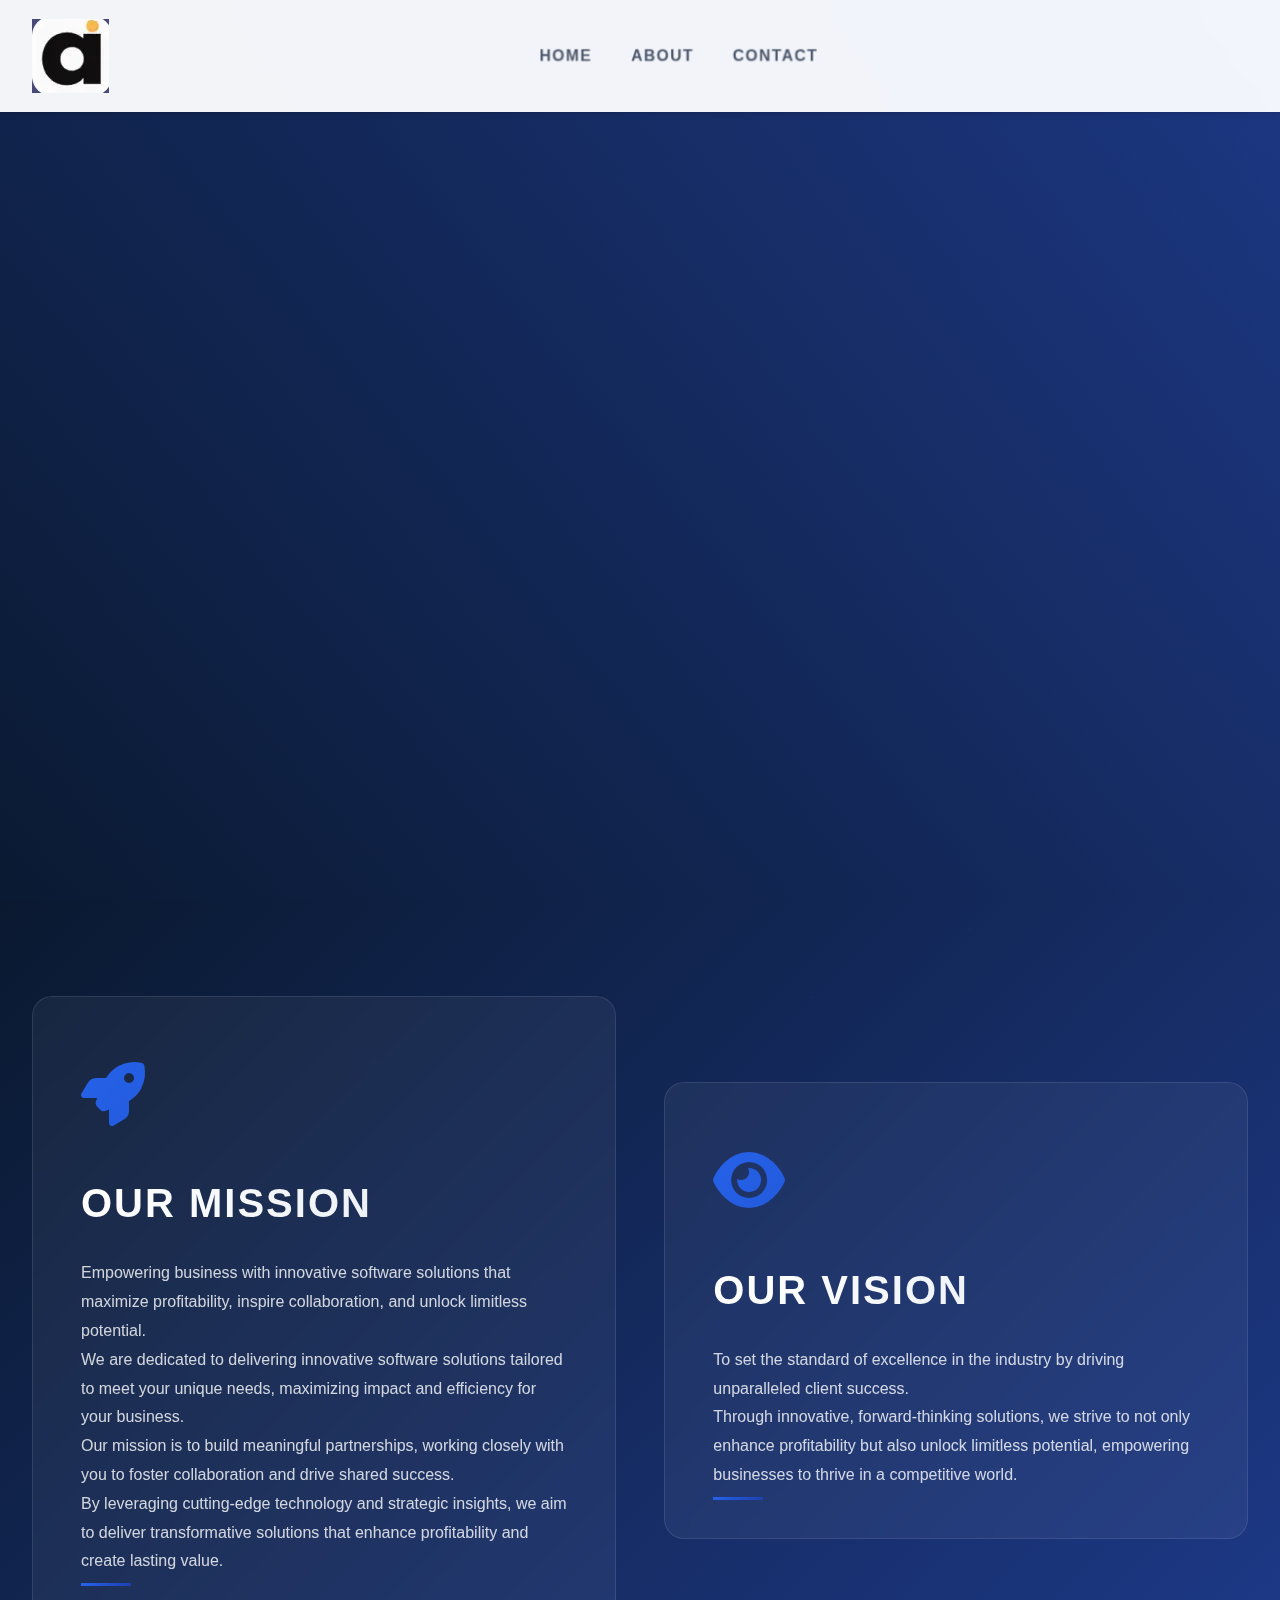
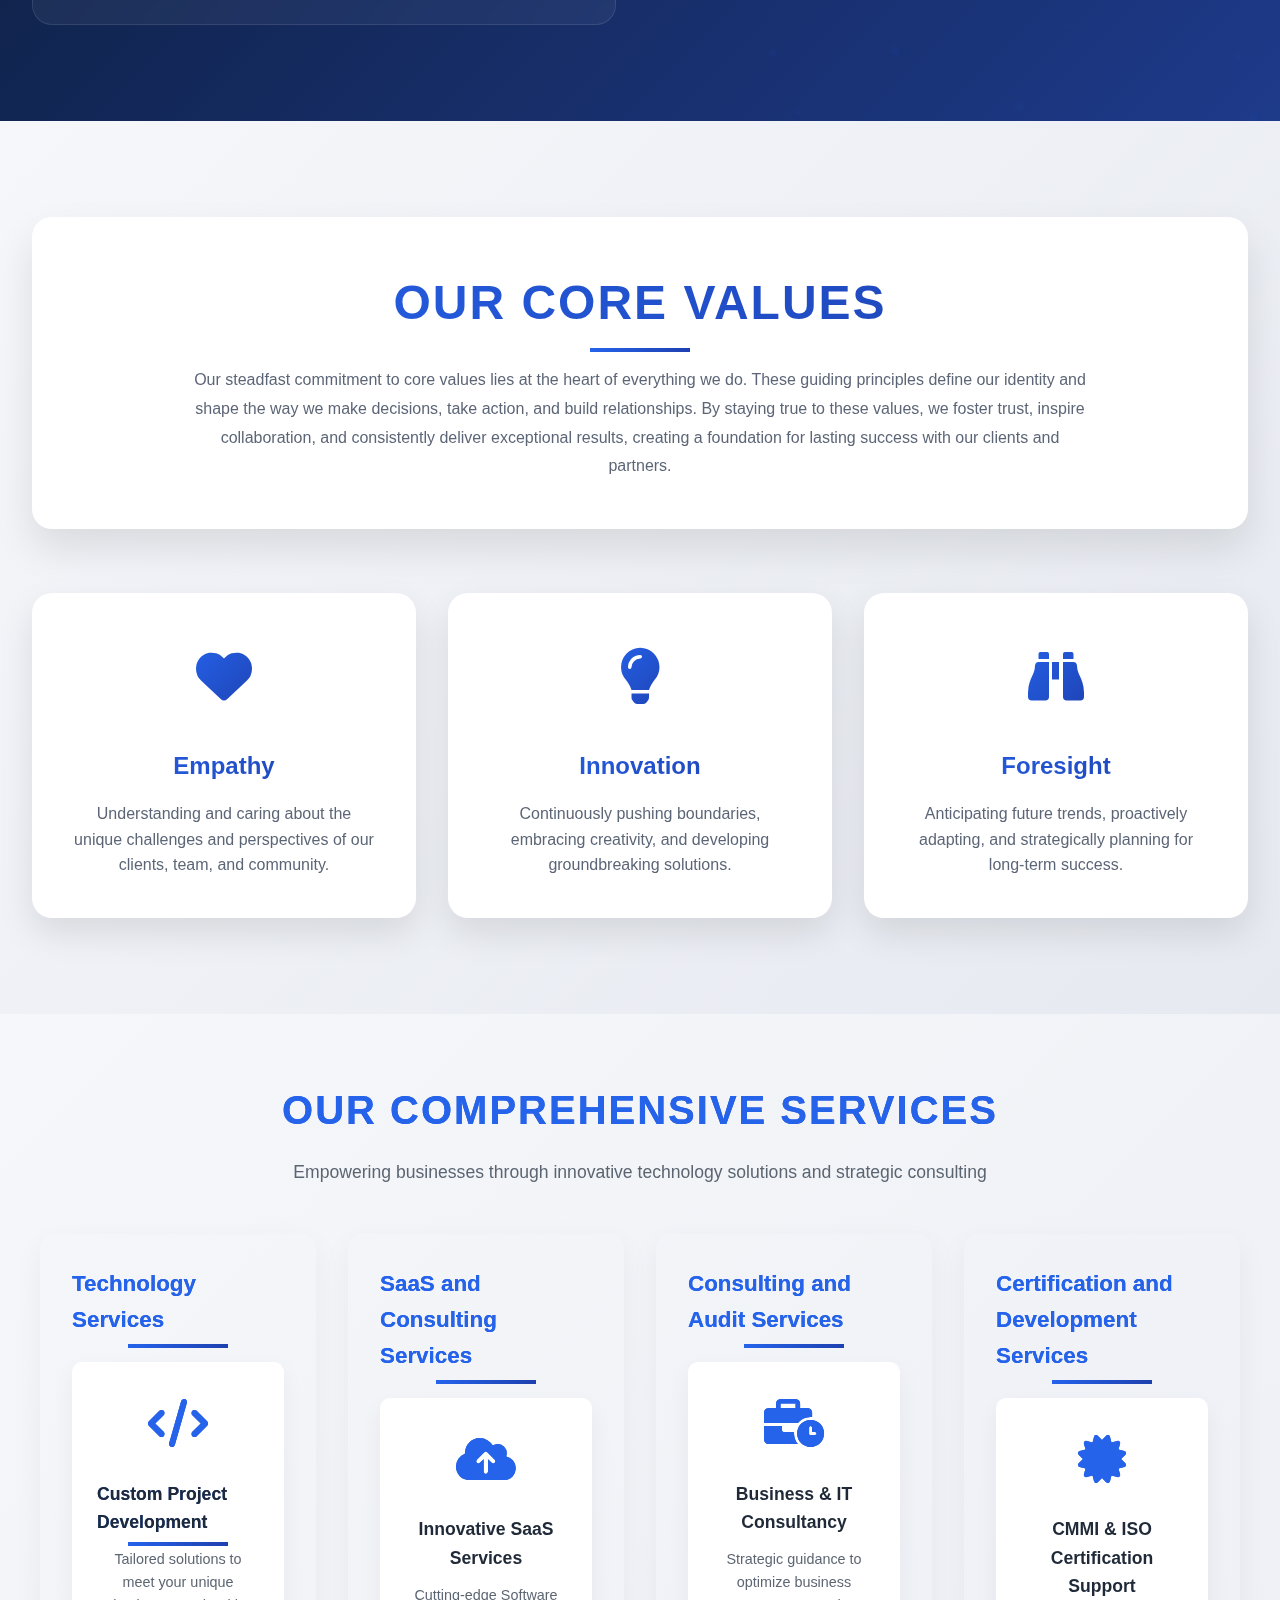
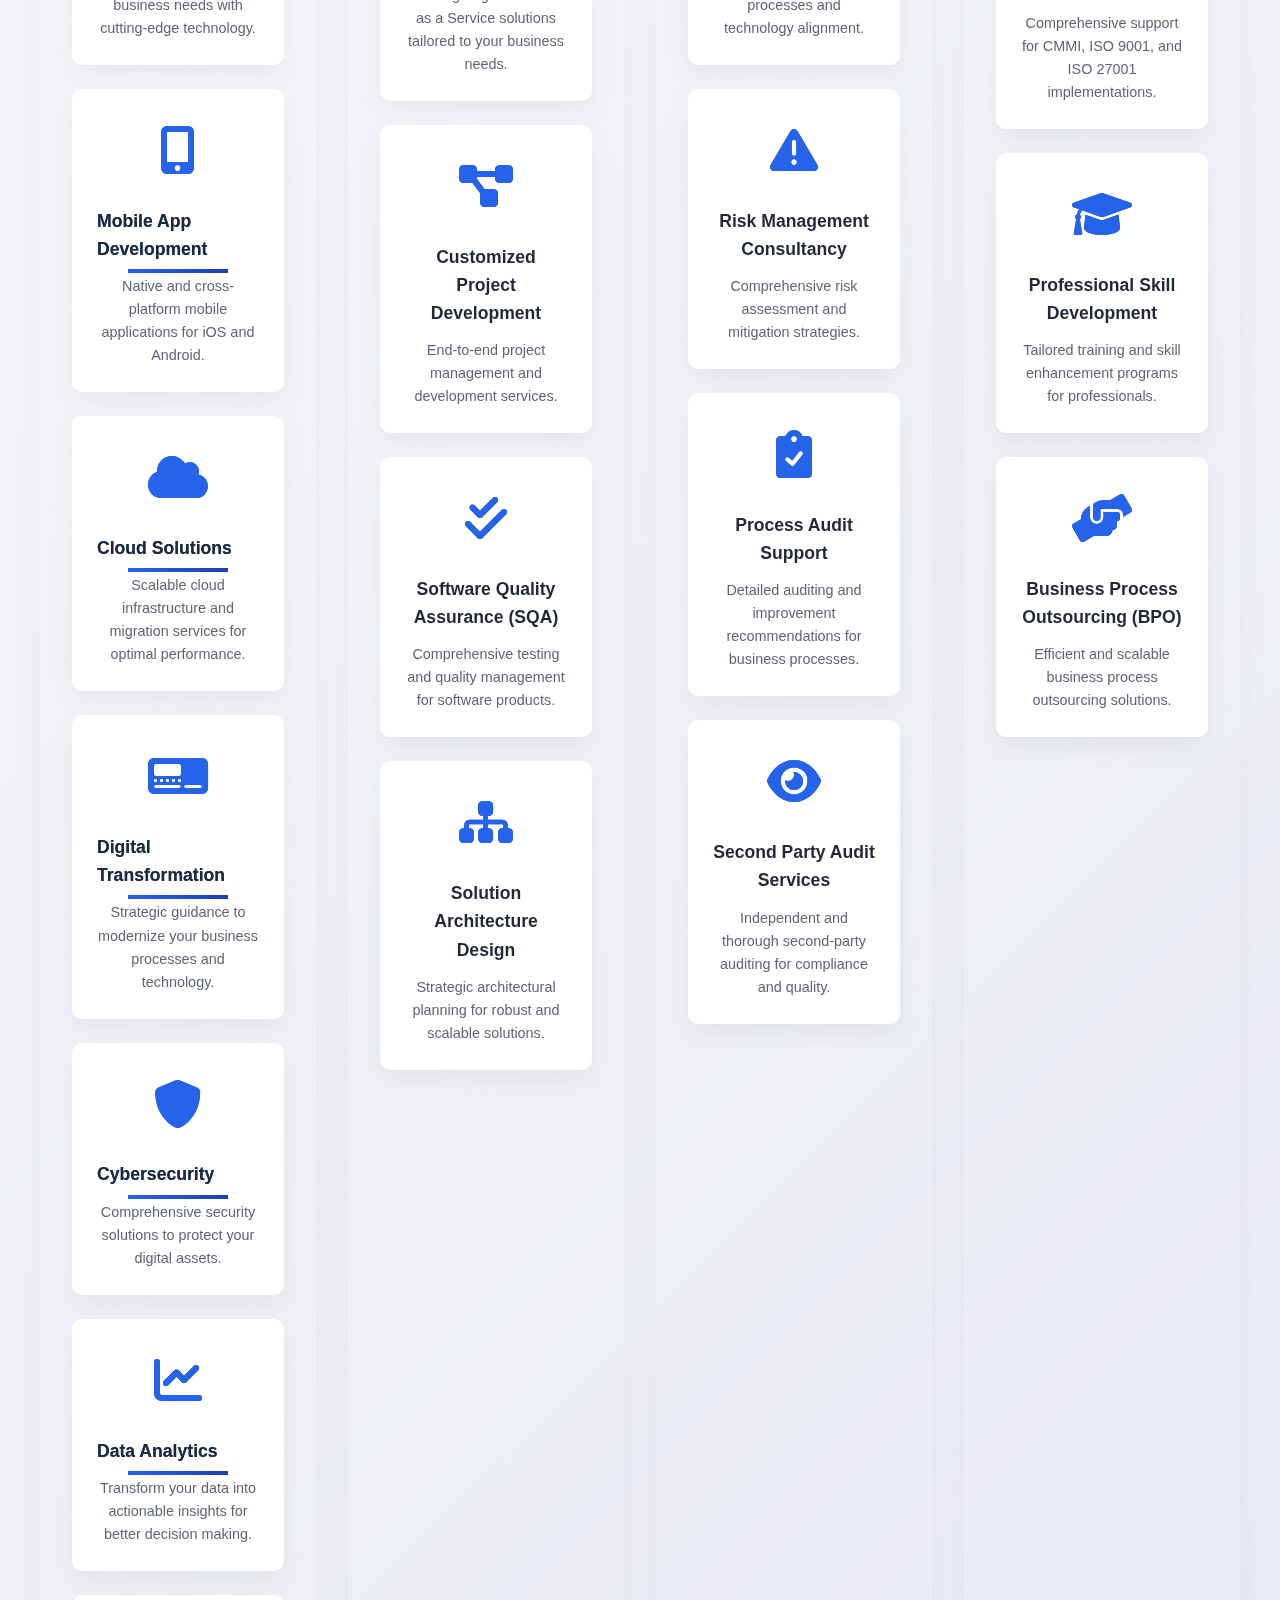
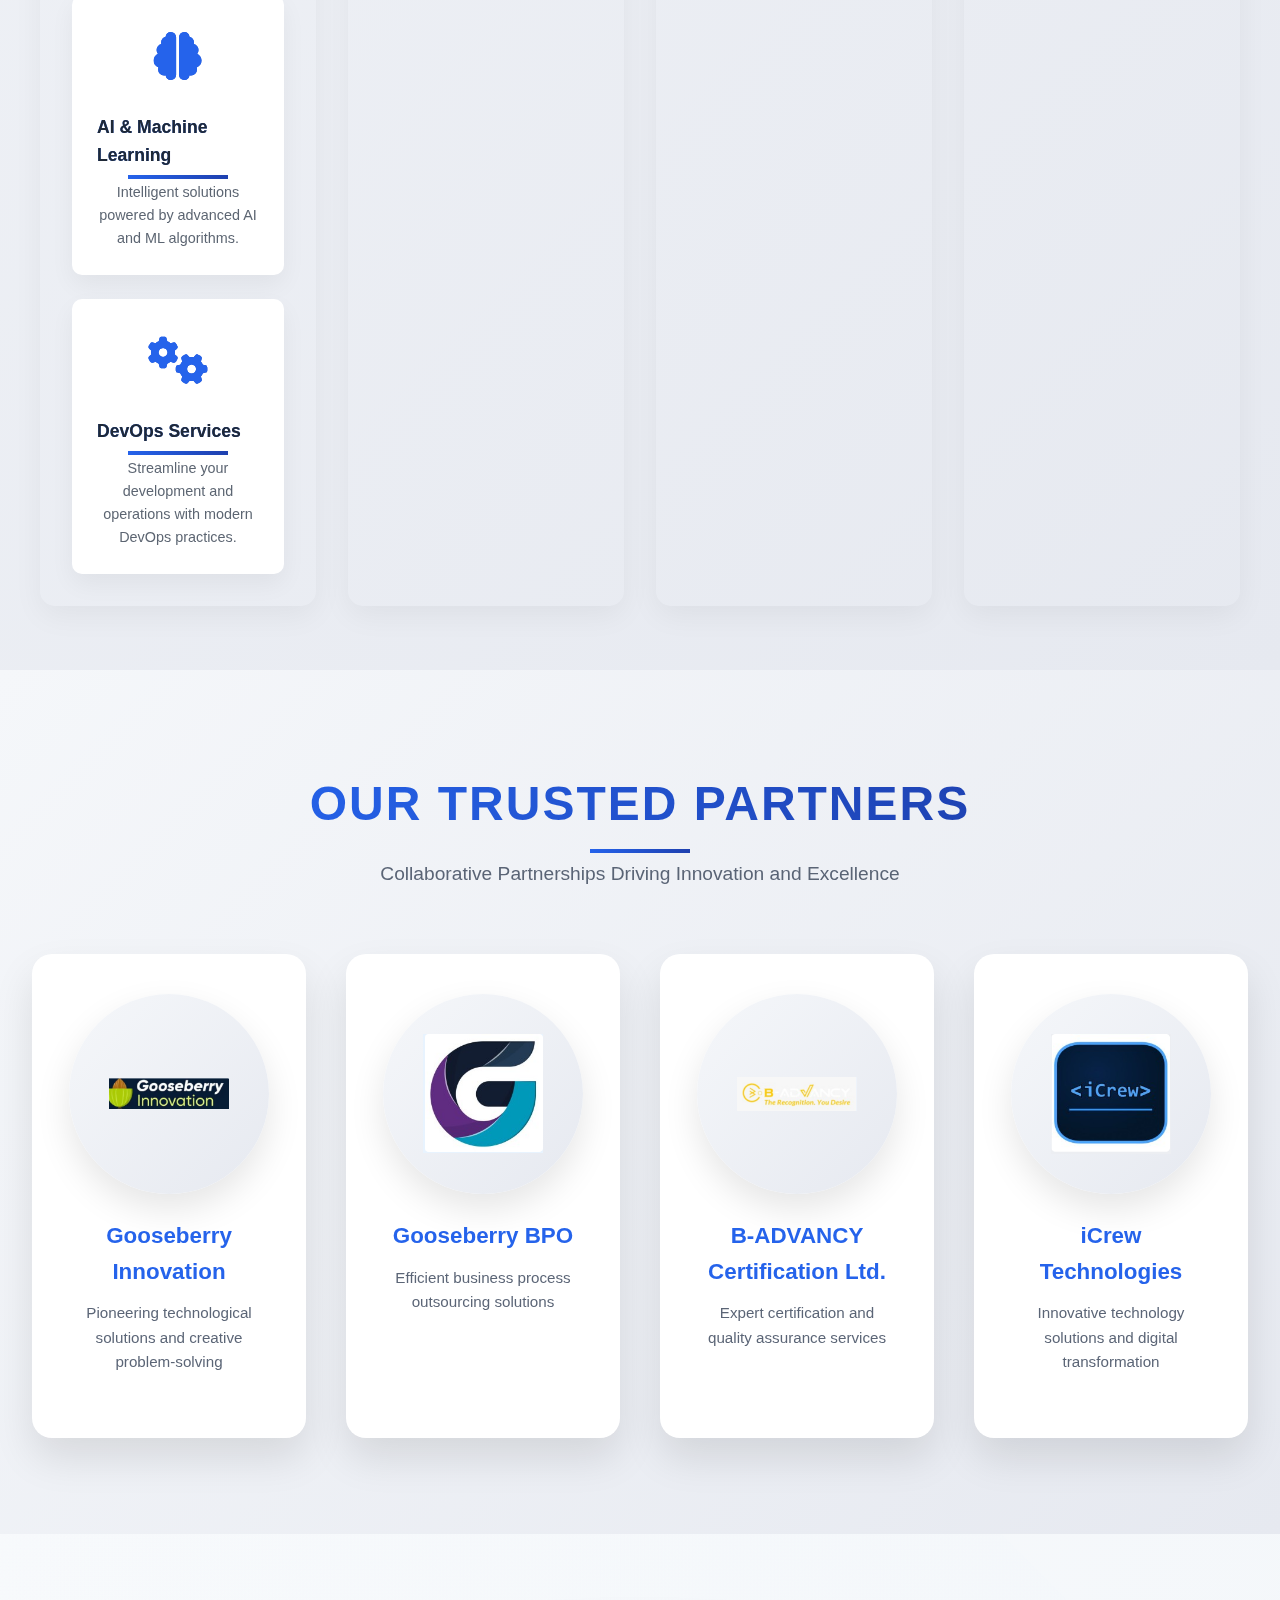
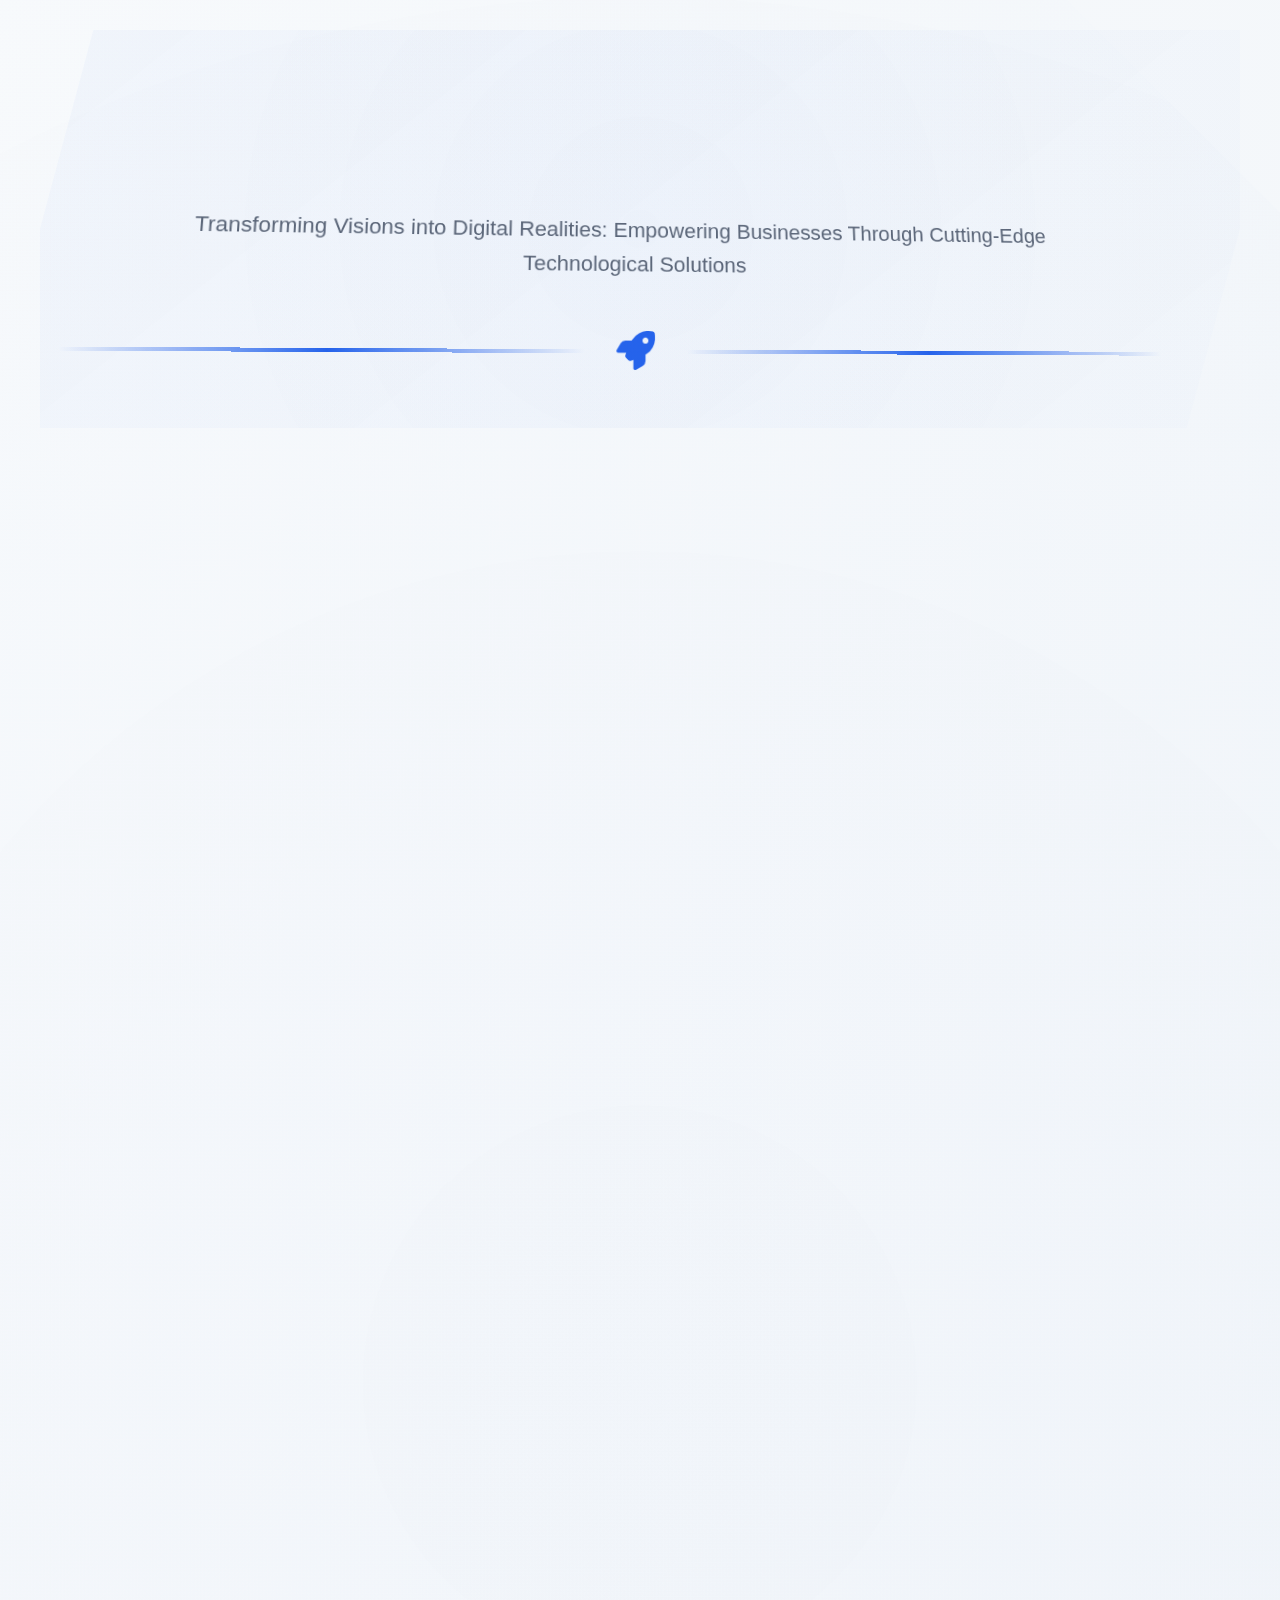
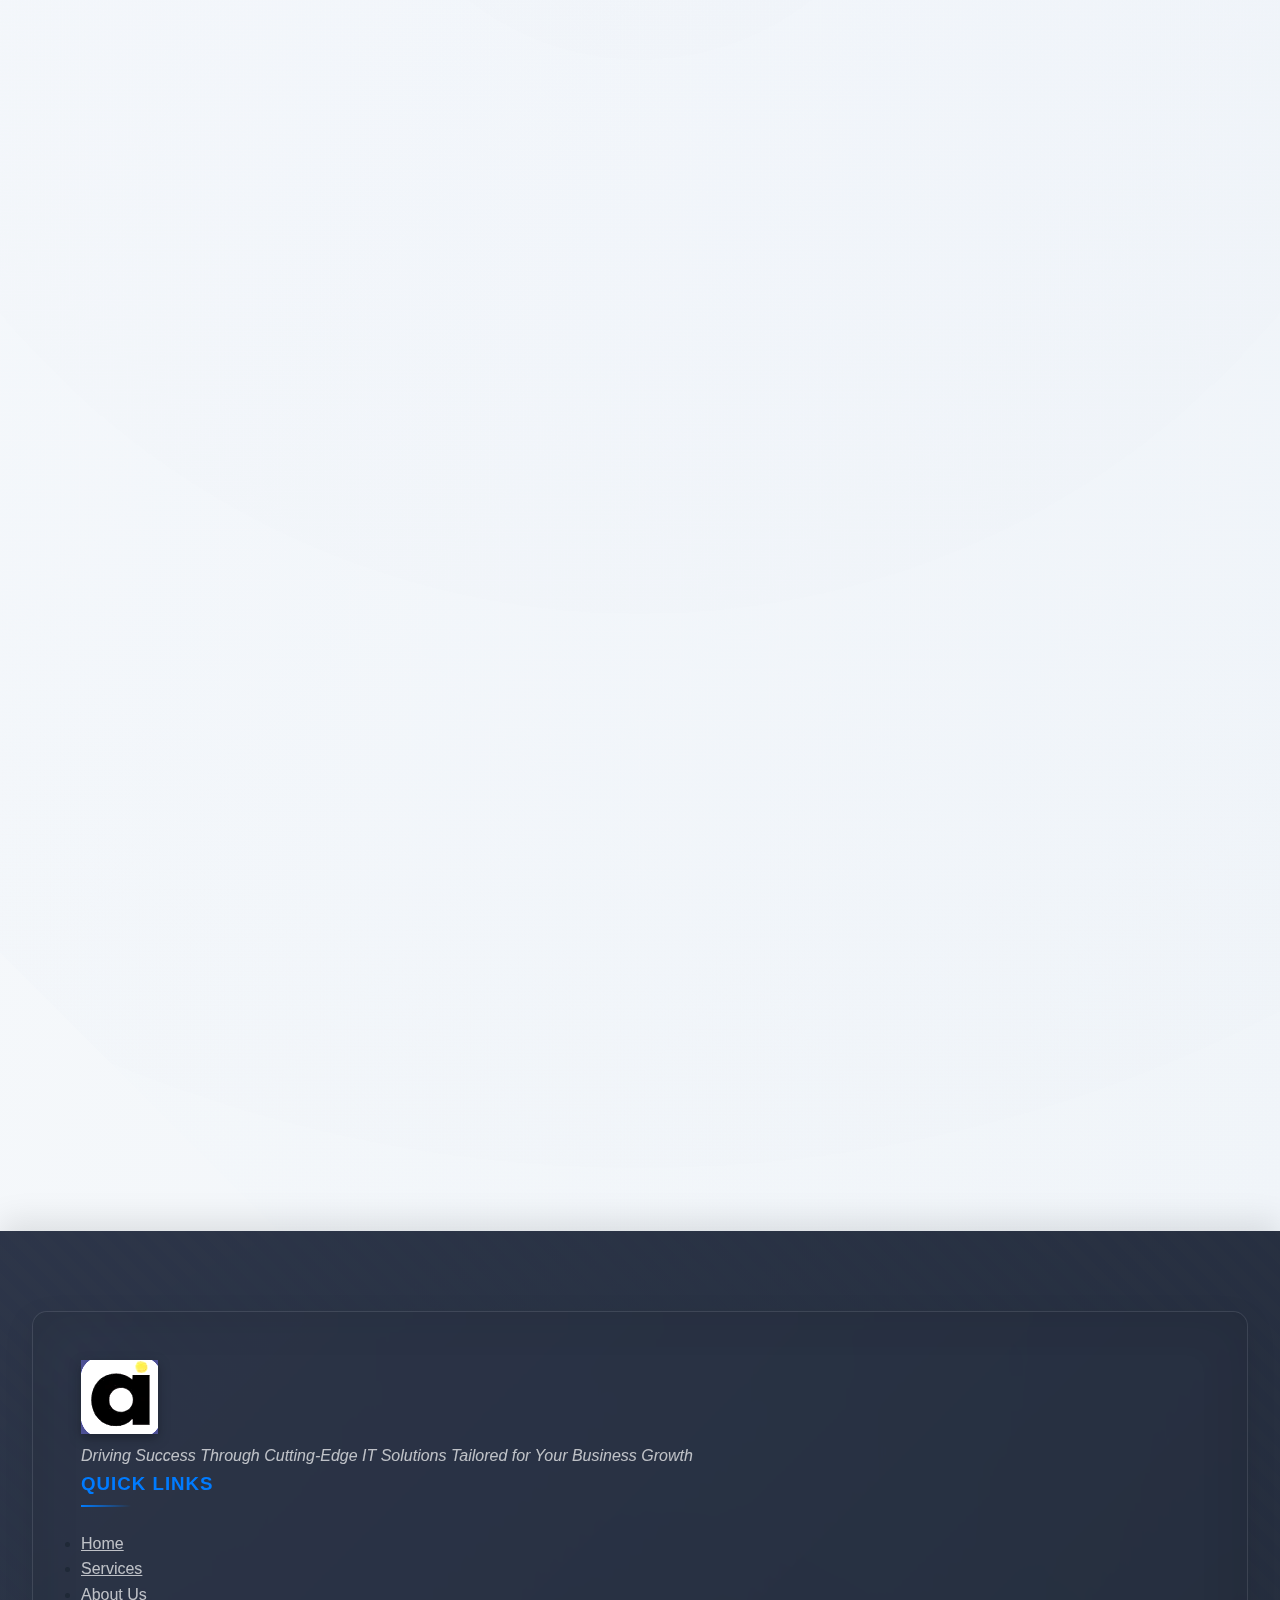
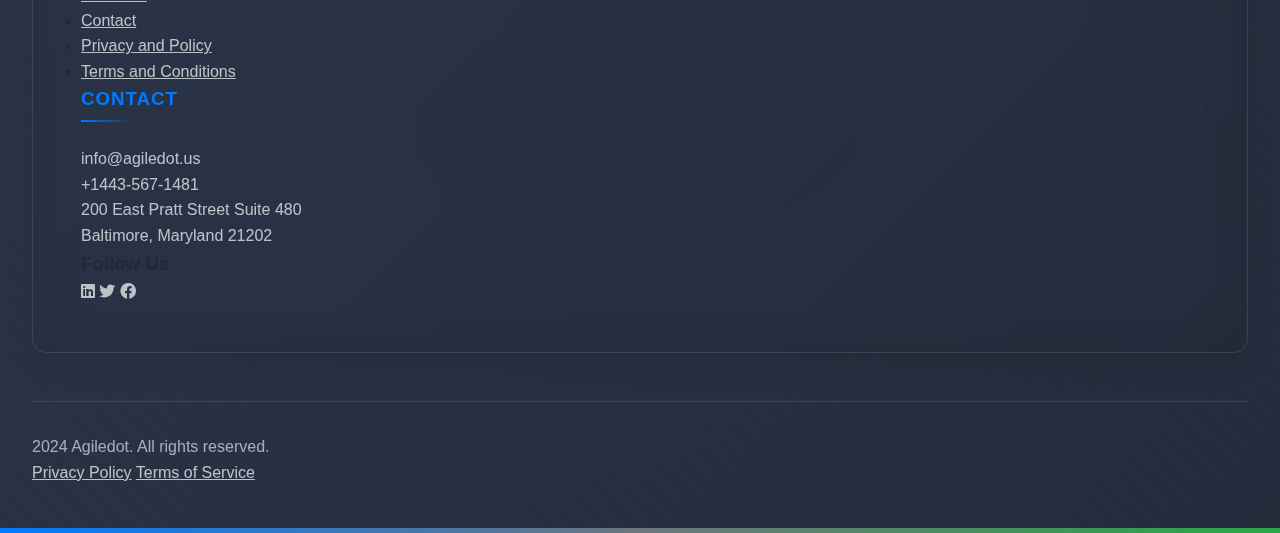
==== index.html @ 76a9b47a "Initial commit" ====
<!DOCTYPE html>
<html lang="en">
<head>
    <meta charset="UTF-8">
    <meta name="viewport" content="width=device-width, initial-scale=1.0">
    <title>AgileDot - Innovative IT Solutions</title>
    <link rel="stylesheet" href="styles.css">
    <link rel="stylesheet" href="https://cdnjs.cloudflare.com/ajax/libs/font-awesome/6.0.0/css/all.min.css">
</head>
<body>
    <nav class="navbar">
        <div class="navbar-container">
            <div class="logo">
                <img src="./images/logo.png" alt="logo">
            </div>
            <div class="nav-links">
                <a href="index.html">Home</a>
                <a href="about.html">About</a>
                <a href="contact.html">Contact</a>
            </div>
    </nav>

    <header class="hero-section">
        <div class="hero-overlay"></div>
        <div class="hero-content">
            <h1 class="animate-text">Transformation of your ideas into profitable realities</h1>
            <p class="subtitle">with cutting-edge technology and expert consulting</p>
            <div class="hero-buttons">
                <a href="#contact" class="btn btn-primary">Get Started</a>
                <a href="#services" class="btn btn-secondary">Our Services</a>
            </div>
        </div>
        <div class="hero-shapes">
            <div class="shape shape-1"></div>
            <div class="shape shape-2"></div>
            <div class="shape shape-3"></div>
        </div>
    </header>

    <section class="mission-vision-section">
        <div class="quantum-particles"></div>
        <div class="mission-vision-container">
            <div class="mission-card">
                <div class="mission-icon">
                    <i class="fas fa-rocket"></i>
                </div>
                <h2 class="mission-title">Our Mission</h2>
                <div class="mission-text">
                    <p class="mission-highlight">Empowering business with innovative software solutions that maximize profitability, inspire collaboration, and unlock limitless potential.</p>
                    <p>We are dedicated to delivering innovative software solutions tailored to meet your unique needs, maximizing impact and efficiency for your business.</p>
                    <p>Our mission is to build meaningful partnerships, working closely with you to foster collaboration and drive shared success.</p>
                    <p>By leveraging cutting-edge technology and strategic insights, we aim to deliver transformative solutions that enhance profitability and create lasting value.</p>
                </div>
            </div>
            <div class="vision-card">
                <div class="vision-icon">
                    <i class="fas fa-eye"></i>
                </div>
                <h2 class="vision-title">Our Vision</h2>
                <div class="vision-text">
                    <p class="vision-highlight">To set the standard of excellence in the industry by driving unparalleled client success.</p>
                    <p>Through innovative, forward-thinking solutions, we strive to not only enhance profitability but also unlock limitless potential, empowering businesses to thrive in a competitive world.</p>
                </div>
            </div>
        </div>
    </section>

    <section class="core-values-section">
        <div class="core-values-header-container">
            <div class="core-values-header-wrapper">
                <h2 class="core-values-main-title">Our Core Values</h2>
                <div class="core-values-description">
                    <p>Our steadfast commitment to core values lies at the heart of everything we do. These guiding principles define our identity and shape the way we make decisions, take action, and build relationships. By staying true to these values, we foster trust, inspire collaboration, and consistently deliver exceptional results, creating a foundation for lasting success with our clients and partners.</p>
                </div>
            </div>
        </div>
        <div class="core-values-grid">
            <div class="value-card">
                <div class="value-icon">
                    <i class="fas fa-heart"></i>
                </div>
                <h3>Empathy</h3>
                <p>Understanding and caring about the unique challenges and perspectives of our clients, team, and community.</p>
            </div>
            <div class="value-card">
                <div class="value-icon">
                    <i class="fas fa-lightbulb"></i>
                </div>
                <h3>Innovation</h3>
                <p>Continuously pushing boundaries, embracing creativity, and developing groundbreaking solutions.</p>
            </div>
            <div class="value-card">
                <div class="value-icon">
                    <i class="fas fa-binoculars"></i>
                </div>
                <h3>Foresight</h3>
                <p>Anticipating future trends, proactively adapting, and strategically planning for long-term success.</p>
            </div>
        </div>
    </section>

    <section class="services-section" id="services">
        <div class="services-header">
            <h2>Our Comprehensive Services</h2>
            <p>Empowering businesses through innovative technology solutions and strategic consulting</p>
        </div>
        <div class="services-grid">
            <!-- Technology Services -->
            <div class="service-category">
                <h3>Technology Services</h3>
                <div class="services-subcategory">
                    <div class="service-card">
                        <div class="service-icon">
                            <i class="fas fa-code"></i>
                        </div>
                        <h3>Custom Project Development</h3>
                        <p>Tailored solutions to meet your unique business needs with cutting-edge technology.</p>
                    </div>
                    <div class="service-card">
                        <div class="service-icon">
                            <i class="fas fa-mobile-alt"></i>
                        </div>
                        <h3>Mobile App Development</h3>
                        <p>Native and cross-platform mobile applications for iOS and Android.</p>
                    </div>
                    <div class="service-card">
                        <div class="service-icon">
                            <i class="fas fa-cloud"></i>
                        </div>
                        <h3>Cloud Solutions</h3>
                        <p>Scalable cloud infrastructure and migration services for optimal performance.</p>
                    </div>
                    <div class="service-card">
                        <div class="service-icon">
                            <i class="fas fa-digital-tachograph"></i>
                        </div>
                        <h3>Digital Transformation</h3>
                        <p>Strategic guidance to modernize your business processes and technology.</p>
                    </div>
                    <div class="service-card">
                        <div class="service-icon">
                            <i class="fas fa-shield-alt"></i>
                        </div>
                        <h3>Cybersecurity</h3>
                        <p>Comprehensive security solutions to protect your digital assets.</p>
                    </div>
                    <div class="service-card">
                        <div class="service-icon">
                            <i class="fas fa-chart-line"></i>
                        </div>
                        <h3>Data Analytics</h3>
                        <p>Transform your data into actionable insights for better decision making.</p>
                    </div>
                    <div class="service-card">
                        <div class="service-icon">
                            <i class="fas fa-brain"></i>
                        </div>
                        <h3>AI & Machine Learning</h3>
                        <p>Intelligent solutions powered by advanced AI and ML algorithms.</p>
                    </div>
                    <div class="service-card">
                        <div class="service-icon">
                            <i class="fas fa-cogs"></i>
                        </div>
                        <h3>DevOps Services</h3>
                        <p>Streamline your development and operations with modern DevOps practices.</p>
                    </div>
                </div>
            </div>

            <!-- SaaS and Consulting Services -->
            <div class="service-category">
                <h3>SaaS and Consulting Services</h3>
                <div class="services-subcategory">
                    <div class="service-card">
                        <div class="service-icon">
                            <i class="fas fa-cloud-upload-alt"></i>
                        </div>
                        <h4>Innovative SaaS Services</h4>
                        <p>Cutting-edge Software as a Service solutions tailored to your business needs.</p>
                    </div>
                    <div class="service-card">
                        <div class="service-icon">
                            <i class="fas fa-project-diagram"></i>
                        </div>
                        <h4>Customized Project Development</h4>
                        <p>End-to-end project management and development services.</p>
                    </div>
                    <div class="service-card">
                        <div class="service-icon">
                            <i class="fas fa-check-double"></i>
                        </div>
                        <h4>Software Quality Assurance (SQA)</h4>
                        <p>Comprehensive testing and quality management for software products.</p>
                    </div>
                    <div class="service-card">
                        <div class="service-icon">
                            <i class="fas fa-sitemap"></i>
                        </div>
                        <h4>Solution Architecture Design</h4>
                        <p>Strategic architectural planning for robust and scalable solutions.</p>
                    </div>
                </div>
            </div>

            <!-- Consulting and Audit Services -->
            <div class="service-category">
                <h3>Consulting and Audit Services</h3>
                <div class="services-subcategory">
                    <div class="service-card">
                        <div class="service-icon">
                            <i class="fas fa-business-time"></i>
                        </div>
                        <h4>Business & IT Consultancy</h4>
                        <p>Strategic guidance to optimize business processes and technology alignment.</p>
                    </div>
                    <div class="service-card">
                        <div class="service-icon">
                            <i class="fas fa-exclamation-triangle"></i>
                        </div>
                        <h4>Risk Management Consultancy</h4>
                        <p>Comprehensive risk assessment and mitigation strategies.</p>
                    </div>
                    <div class="service-card">
                        <div class="service-icon">
                            <i class="fas fa-clipboard-check"></i>
                        </div>
                        <h4>Process Audit Support</h4>
                        <p>Detailed auditing and improvement recommendations for business processes.</p>
                    </div>
                    <div class="service-card">
                        <div class="service-icon">
                            <i class="fas fa-eye"></i>
                        </div>
                        <h4>Second Party Audit Services</h4>
                        <p>Independent and thorough second-party auditing for compliance and quality.</p>
                    </div>
                </div>
            </div>

            <!-- Certification and Development Services -->
            <div class="service-category">
                <h3>Certification and Development Services</h3>
                <div class="services-subcategory">
                    <div class="service-card">
                        <div class="service-icon">
                            <i class="fas fa-certificate"></i>
                        </div>
                        <h4>CMMI & ISO Certification Support</h4>
                        <p>Comprehensive support for CMMI, ISO 9001, and ISO 27001 implementations.</p>
                    </div>
                    <div class="service-card">
                        <div class="service-icon">
                            <i class="fas fa-graduation-cap"></i>
                        </div>
                        <h4>Professional Skill Development</h4>
                        <p>Tailored training and skill enhancement programs for professionals.</p>
                    </div>
                    <div class="service-card">
                        <div class="service-icon">
                            <i class="fas fa-hands-helping"></i>
                        </div>
                        <h4>Business Process Outsourcing (BPO)</h4>
                        <p>Efficient and scalable business process outsourcing solutions.</p>
                    </div>
                </div>
            </div>
        </div>
    </section>

    <section class="partners-section">
        <div class="partners-header">
            <h2>Our Trusted Partners</h2>
            <p>Collaborative Partnerships Driving Innovation and Excellence</p>
        </div>
        <div class="partners-grid">
            <div class="partner-card" data-partner="Gooseberry Innovation">
                <div class="partner-logo-wrapper">
                    <img src="./images/Gooseberry Ino.png" alt="Gooseberry Innovation" class="partner-logo">
                </div>
                <div class="partner-details">
                    <h3>Gooseberry Innovation</h3>
                    <p>Pioneering technological solutions and creative problem-solving</p>
                </div>
                <div class="partner-overlay">
                    <a href="https://gooseberryinnovation.com" target="_blank" class="partner-link">
                        <i class="fas fa-external-link-alt"></i> Visit Website
                    </a>
                </div>
            </div>
            <div class="partner-card" data-partner="Gooseberry BPO">
                <div class="partner-logo-wrapper">
                    <img src="./images/Goosebery BPO.png" alt="Gooseberry BPO" class="partner-logo">
                </div>
                <div class="partner-details">
                    <h3>Gooseberry BPO</h3>
                    <p>Efficient business process outsourcing solutions</p>
                </div>
                <div class="partner-overlay">
                    <a href="https://gooseberrybpo.com" target="_blank" class="partner-link">
                        <i class="fas fa-external-link-alt"></i> Visit Website
                    </a>
                </div>
            </div>
            <div class="partner-card" data-partner="B-ADVANCY">
                <div class="partner-logo-wrapper">
                    <img src="./images/B-ADVANCY.png" alt="B-ADVANCY Certification Ltd." class="partner-logo">
                </div>
                <div class="partner-details">
                    <h3>B-ADVANCY Certification Ltd.</h3>
                    <p>Expert certification and quality assurance services</p>
                </div>
                <div class="partner-overlay">
                    <a href="https://b-advancy.com" target="_blank" class="partner-link">
                        <i class="fas fa-external-link-alt"></i> Visit Website
                    </a>
                </div>
            </div>
            <div class="partner-card" data-partner="iCrew">
                <div class="partner-logo-wrapper">
                    <img src="./images/iCrew.png" alt="iCrew Technologies" class="partner-logo">
                </div>
                <div class="partner-details">
                    <h3>iCrew Technologies</h3>
                    <p>Innovative technology solutions and digital transformation</p>
                </div>
                <div class="partner-overlay">
                    <a href="https://icrew.agiledot.us" target="_blank" class="partner-link">
                        <i class="fas fa-external-link-alt"></i> Visit Website
                    </a>
                </div>
            </div>
        </div>
    </section>

    <section class="clients-section sliding-banner">
        <div class="clients-header">
            <div class="clients-header-container">
                <h2 data-text="Our Valued Clients" class="slide-in-left">Our Valued Clients</h2>
                <p class="slide-in-right">Transforming Visions into Digital Realities: Empowering Businesses Through Cutting-Edge Technological Solutions</p>
                <div class="clients-header-decoration">
                    <div class="header-line left-line"></div>
                    <div class="header-icon">
                        <i class="fas fa-rocket"></i>
                    </div>
                    <div class="header-line right-line"></div>
                </div>
            </div>
        </div>
        <div class="clients-grid slide-banner">
            <div class="client-card slide-item" data-client="Muzsk">
                <div class="client-logo-wrapper">
                    <img src="./images/Muzsk.png" alt="Muzsk" class="client-logo">
                </div>
                <div class="client-details">
                    <h3>Muzsk</h3>
                    <p>Innovative digital solutions for modern entertainment</p>
                </div>
                <div class="client-overlay">
                    <span class="client-industry">Entertainment Technology</span>
                </div>
            </div>
            <div class="client-card slide-item" data-client="Well With Ketlin">
                <div class="client-logo-wrapper">
                    <img src="./images/Ketlin.png" alt="Well With Ketlin" class="client-logo">
                </div>
                <div class="client-details">
                    <h3>Well With Ketlin</h3>
                    <p>Holistic wellness and lifestyle innovation</p>
                </div>
                <div class="client-overlay">
                    <span class="client-industry">Health & Wellness</span>
                </div>
            </div>
            <div class="client-card slide-item" data-client="Neoromonitoring Technologies">
                <div class="client-logo-wrapper">
                    <img src="./images/Neo.png" alt="Neoromonitoring Technologies" class="client-logo">
                </div>
                <div class="client-details">
                    <h3>Neoromonitoring Technologies</h3>
                    <p>Advanced neurological monitoring and research</p>
                </div>
                <div class="client-overlay">
                    <span class="client-industry">Medical Technology</span>
                </div>
            </div>
            <div class="client-card slide-item" data-client="Abstracz">
                <div class="client-logo-wrapper">
                    <img src="./images/Abst.png" alt="Abstracz" class="client-logo">
                </div>
                <div class="client-details">
                    <h3>Abstracz</h3>
                    <p>Creative design and abstract innovation</p>
                </div>
                <div class="client-overlay">
                    <span class="client-industry">Creative Design</span>
                </div>
            </div>
            <div class="client-card slide-item" data-client="SNMCS LLC">
                <div class="client-logo-wrapper">
                    <img src="./images/SNMCS.png" alt="SNMCS LLC" class="client-logo">
                </div>
                <div class="client-details">
                    <h3>SNMCS LLC</h3>
                    <p>Strategic network management and consulting solutions</p>
                </div>
                <div class="client-overlay">
                    <span class="client-industry">Network Management</span>
                </div>
            </div>
        </div>
    </section>

    <footer class="footer">
        <div class="footer-container">
            <div class="footer-content">
                <div class="footer-logo">
                    <img src="./images/logo.png" alt="AgileDot Logo">
                    <p>Driving Success Through Cutting-Edge IT Solutions Tailored for Your Business Growth</p>
                </div>
                <div class="footer-links">
                    <div class="footer-section">
                        <h3>Quick Links</h3>
                        <ul>
                            <li><a href="index.html">Home</a></li>
                            <li><a href="#services">Services</a></li>
                            <li><a href="about.html">About Us</a></li>
                            <li><a href="contact.html">Contact</a></li>
                            <li><a href="#">Privacy and Policy</a></li>
                            <li><a href="#">Terms and Conditions</a></li>
                        </ul>
                    </div>
                    <div class="footer-section">
                        <h3>Contact</h3>
                        <p>info@agiledot.us</p>
                        <p>+1443-567-1481</p>
                        <p>200 East Pratt Street Suite 480</p>
                        <p>Baltimore, Maryland 21202</p>
                    </div>
                </div>
                <div class="footer-social">
                    <h3>Follow Us</h3>
                    <div class="social-links">
                        <a href="#"><i class="fab fa-linkedin"></i></a>
                        <a href="#"><i class="fab fa-twitter"></i></a>
                        <a href="#"><i class="fab fa-facebook"></i></a>
                    </div>
                </div>
            </div>
            <div class="footer-bottom">
                <p> 2024 Agiledot. All rights reserved.</p>
                <div class="footer-legal-links">
                    <a href="#">Privacy Policy</a>
                    <a href="#">Terms of Service</a>
                </div>
            </div>
        </div>
    </footer>

    <script src="script.js"></script>
</body>
</html>
---- styles.css ----
/* Modern CSS Reset and Variables */
:root {
    --primary-color: #2563eb;
    --secondary-color: #1e40af;
    --text-color: #1f2937;
    --background-color: #ffffff;
    --accent-color: #3b82f6;
    --primary-gradient: linear-gradient(135deg, #2563eb, #1e40af);
    --secondary-gradient: linear-gradient(45deg, #4338ca, #3730a3);
    --text-gradient: linear-gradient(90deg, #ffffff, #e2e8f0);
    --hover-transition: all 0.4s cubic-bezier(0.4, 0, 0.2, 1);
    --primary-gradient: linear-gradient(135deg, #2563eb, #1e40af);
    --secondary-gradient: linear-gradient(45deg, #3b82f6, #2563eb);
    --text-color-dark: #1f2937;
    --text-color-light: #4b5563;
    --transition-speed: 0.6s;
    --border-radius: 30px;
}

* {
    margin: 0;
    padding: 0;
    box-sizing: border-box;
}

body {
    font-family: 'Segoe UI', Tahoma, Geneva, Verdana, sans-serif;
    line-height: 1.6;
    color: var(--text-color);
}

/* Advanced Navigation Bar Styling */
.navbar {
    display: flex;
    justify-content: space-between;
    align-items: center;
    padding: 1.5rem 4rem;
    position: fixed;
    top: 0;
    left: 0;
    width: 100%;
    z-index: 1000;
    background: rgba(255, 255, 255, 0.95);
    backdrop-filter: saturate(180%) blur(20px);
    box-shadow: 
        0 4px 6px rgba(0, 0, 0, 0.05),
        0 1px 3px rgba(0, 0, 0, 0.1);
    transition: all 0.4s cubic-bezier(0.4, 0, 0.2, 1);
    will-change: transform, background-color;
}

.navbar-container {
    display: flex;
    align-items: center;
    width: 100%;
    max-width: 2400px;
    margin: 0 auto;
}

.logo {
    display: flex;
    align-items: center;
    font-size: 1.8rem;
    font-weight: 900;
    color: #2563eb;
    text-transform: uppercase;
    letter-spacing: 2px;
    perspective: 1000px;
    transform-style: preserve-3d;
    transition: all 0.4s cubic-bezier(0.4, 0, 0.2, 1);
}

.logo:hover {
    transform: 
        perspective(1000px) 
        rotateX(10deg) 
        rotateY(10deg) 
        scale(1.05);
}

.nav-links {
    display: flex;
    align-items: center;
    justify-content: center;
    flex-grow: 1;
    gap: 3rem;
    perspective: 2000px;
    transform-style: preserve-3d;
}

.nav-links a {
    position: relative;
    text-decoration: none;
    color: #4a5568;
    font-weight: 600;
    font-size: 1.1rem;
    text-transform: uppercase;
    letter-spacing: 1.5px;
    transition: all 0.4s cubic-bezier(0.4, 0, 0.2, 1);
    transform: translateZ(-50px);
    will-change: transform, color;
}

.nav-links a::before {
    content: '';
    position: absolute;
    bottom: -8px;
    left: 0;
    width: 0;
    height: 3px;
    background: linear-gradient(
        to right, 
        #2563eb, 
        #3b82f6
    );
    transition: 
        width 0.4s cubic-bezier(0.4, 0, 0.2, 1),
        background 0.4s ease;
}

.nav-links a:hover {
    color: #2563eb;
    transform: 
        perspective(2000px) 
        translateZ(0) 
        rotateX(10deg) 
        scale(1.1);
}

.nav-links a:hover::before {
    width: 100%;
}

.nav-cta {
    display: flex;
    align-items: center;
    gap: 1.5rem;
}

.nav-cta-button {
    padding: 0.8rem 2rem;
    background: linear-gradient(
        135deg, 
        #2563eb, 
        #3b82f6
    );
    color: white;
    border-radius: 50px;
    font-weight: 700;
    text-transform: uppercase;
    letter-spacing: 1.5px;
    box-shadow: 
        0 10px 20px rgba(37, 99, 235, 0.2),
        0 6px 10px rgba(37, 99, 235, 0.1);
    transition: all 0.4s cubic-bezier(0.4, 0, 0.2, 1);
    will-change: transform, box-shadow;
}

.nav-cta-button:hover {
    transform: translateY(-5px);
    box-shadow: 
        0 15px 30px rgba(37, 99, 235, 0.3),
        0 10px 15px rgba(37, 99, 235, 0.2);
}

/* Responsive Adjustments */
@media (max-width: 1400px) {
    .navbar {
        padding: 1.2rem 2rem;
    }

    .nav-links {
        gap: 2.5rem;
    }

    .nav-links a {
        font-size: 1rem;
    }
}

@media (max-width: 1024px) {
    .navbar {
        padding: 1rem 1.5rem;
    }

    .nav-links {
        gap: 2rem;
    }

    .nav-links a {
        font-size: 0.9rem;
    }

    .nav-cta-button {
        padding: 0.6rem 1.5rem;
    }
}

@media (max-width: 768px) {
    .navbar {
        flex-direction: column;
        padding: 1rem;
    }

    .navbar-container {
        flex-direction: column;
        align-items: center;
    }

    .nav-links {
        margin: 1rem 0;
        gap: 1.5rem;
    }

    .nav-cta {
        flex-direction: column;
        width: 100%;
        align-items: center;
    }

    .nav-cta-button {
        width: 100%;
        text-align: center;
    }
}

/* Hero Section Styles */
.hero-section {
    position: relative;
    height: 100vh;
    width: 100%;
    display: flex;
    align-items: center;
    justify-content: center;
    overflow: hidden;
    background: linear-gradient(135deg, #0a1930, #1e3a8a);
}

.hero-overlay {
    position: absolute;
    top: 0;
    left: 0;
    width: 100%;
    height: 100%;
    background: 
        linear-gradient(45deg, rgba(10, 25, 48, 0.95), rgba(30, 58, 138, 0.85)),
        url('images/tech-bg.jpg') center/cover;
    opacity: 1;
}

.hero-content {
    position: relative;
    z-index: 2;
    width: 100%;
    max-width: 100%;
    text-align: center;
    padding: 0 1rem;
    color: white;
}

.animate-text {
    font-size: min(3vw, 3.2rem);
    font-weight: 700;
    margin-bottom: 1.5rem;
    line-height: 1.2;
    opacity: 0;
    transform: translateY(30px);
    animation: fadeInUp 1s ease forwards;
    background: linear-gradient(120deg, #ffffff, #e2e8f0);
    -webkit-background-clip: text;
    background-clip: text;
    -webkit-text-fill-color: transparent;
    text-shadow: 0 2px 10px rgba(0, 0, 0, 0.1);
    white-space: nowrap;
    display: inline-block;
    width: auto;
}

.subtitle {
    font-size: 1.5rem;
    opacity: 0;
    transform: translateY(30px);
    animation: fadeInUp 1s ease forwards 0.5s;
    color: #e2e8f0;
    margin-bottom: 2rem;
}

.hero-buttons {
    display: flex;
    gap: 1rem;
    justify-content: center;
    opacity: 0;
    transform: translateY(30px);
    animation: fadeInUp 1s ease forwards 0.8s;
}

.btn {
    padding: 1rem 2rem;
    border-radius: 50px;
    font-weight: 600;
    text-decoration: none;
    transition: all 0.3s ease;
    text-transform: uppercase;
    letter-spacing: 1px;
}

.btn-primary {
    background: var(--primary-color);
    color: white;
    box-shadow: 0 4px 15px rgba(37, 99, 235, 0.3);
}

.btn-secondary {
    background: transparent;
    color: white;
    border: 2px solid rgba(255, 255, 255, 0.5);
}

.btn-primary:hover {
    transform: translateY(-2px);
    box-shadow: 0 6px 20px rgba(37, 99, 235, 0.4);
}

.btn-secondary:hover {
    background: rgba(255, 255, 255, 0.1);
    transform: translateY(-2px);
}

/* Quantum Particle Background */
@keyframes particleAnimation {
    0% { transform: translateY(0) rotate(0deg); }
    50% { transform: translateY(-50px) rotate(180deg); }
    100% { transform: translateY(0) rotate(360deg); }
}

.quantum-particles {
    position: absolute;
    top: 0;
    left: 0;
    width: 100%;
    height: 100%;
    pointer-events: none;
    overflow: hidden;
}

.quantum-particle {
    position: absolute;
    background: rgba(37, 99, 235, 0.1);
    border-radius: 50%;
    animation: particleAnimation 10s infinite linear;
    opacity: 0.5;
}

/* Mission and Vision Section */
.mission-vision-section {
    background: linear-gradient(135deg, #0a1930, #1e3a8a);
    position: relative;
    overflow: hidden;
    padding: 6rem 2rem;
}

.mission-vision-container {
    display: flex;
    justify-content: space-between;
    align-items: center;
    max-width: 1400px;
    margin: 0 auto;
    position: relative;
    z-index: 10;
}

.mission-card, .vision-card {
    width: 48%;
    background: rgba(255, 255, 255, 0.05);
    border: 1px solid rgba(255, 255, 255, 0.1);
    backdrop-filter: blur(10px);
    border-radius: 20px;
    padding: 3rem;
    position: relative;
    overflow: hidden;
    transition: var(--hover-transition);
    transform-style: preserve-3d;
    perspective: 1000px;
}

.mission-card::before, 
.vision-card::before {
    content: '';
    position: absolute;
    top: -50%;
    left: -50%;
    width: 200%;
    height: 200%;
    background: radial-gradient(
        circle at center, 
        rgba(37, 99, 235, 0.2) 0%, 
        transparent 70%
    );
    transform: rotate(-45deg);
    z-index: -1;
    opacity: 0;
    transition: opacity 0.5s ease;
}

.mission-card:hover::before, 
.vision-card:hover::before {
    opacity: 1;
}

.mission-icon, .vision-icon {
    font-size: 4rem;
    background: var(--primary-gradient);
    -webkit-background-clip: text;
    background-clip: text;
    color: transparent;
    margin-bottom: 1.5rem;
    transition: transform 0.5s ease;
}

.mission-card:hover .mission-icon,
.vision-card:hover .vision-icon {
    transform: scale(1.2) rotate(360deg);
}

.mission-title, .vision-title {
    font-size: 2.5rem;
    background: var(--text-gradient);
    -webkit-background-clip: text;
    background-clip: text;
    color: transparent;
    margin-bottom: 1.5rem;
    letter-spacing: 2px;
    text-transform: uppercase;
}

.mission-text, .vision-text {
    color: rgba(255, 255, 255, 0.8);
    line-height: 1.8;
    position: relative;
}

.mission-text::after, 
.vision-text::after {
    content: '';
    position: absolute;
    bottom: -10px;
    left: 0;
    width: 50px;
    height: 3px;
    background: var(--primary-gradient);
}

/* Core Values Section */
.core-values-section {
    background: linear-gradient(135deg, #f5f7fa, #e6e9f0);
    padding: 6rem 2rem;
    position: relative;
    overflow: hidden;
}

.core-values-header-container {
    max-width: 1400px;
    margin: 0 auto 4rem;
    position: relative;
    perspective: 1000px;
}

.core-values-header-wrapper {
    background: white;
    border-radius: 20px;
    padding: 3rem;
    box-shadow: 0 20px 40px rgba(0, 0, 0, 0.1);
    position: relative;
    overflow: hidden;
    transform-style: preserve-3d;
    transition: all 0.6s cubic-bezier(0.4, 0, 0.2, 1);
}

.core-values-header-wrapper::before {
    content: '';
    position: absolute;
    top: -50%;
    left: -50%;
    width: 200%;
    height: 200%;
    background: radial-gradient(
        circle at center, 
        rgba(37, 99, 235, 0.1) 0%, 
        transparent 70%
    );
    transform: rotate(-45deg);
    z-index: -1;
    opacity: 0;
    transition: opacity 0.5s ease;
}

.core-values-header-wrapper:hover::before {
    opacity: 1;
}

.core-values-main-title {
    font-size: 3rem;
    background: linear-gradient(90deg, #2563eb, #1e40af);
    -webkit-background-clip: text;
    background-clip: text;
    color: transparent;
    margin-bottom: 1.5rem;
    text-align: center;
    letter-spacing: 2px;
    text-transform: uppercase;
    position: relative;
    display: inline-block;
    width: 100%;
}

.core-values-main-title::after {
    content: '';
    position: absolute;
    bottom: -10px;
    left: 50%;
    transform: translateX(-50%);
    width: 100px;
    height: 4px;
    background: linear-gradient(to right, #2563eb, #1e40af);
}

.core-values-description {
    text-align: center;
    color: #4a5568;
    line-height: 1.8;
    max-width: 900px;
    margin: 0 auto;
    position: relative;
    opacity: 0.9;
}

.core-values-grid {
    display: grid;
    grid-template-columns: repeat(auto-fit, minmax(250px, 1fr));
    gap: 2rem;
    max-width: 1400px;
    margin: 0 auto;
    position: relative;
}

.value-card {
    background: white;
    border-radius: 20px;
    padding: 2.5rem;
    text-align: center;
    box-shadow: 0 15px 35px rgba(0, 0, 0, 0.1);
    transition: all 0.6s cubic-bezier(0.4, 0, 0.2, 1);
    position: relative;
    overflow: hidden;
    transform-style: preserve-3d;
}

.value-card::before {
    content: '';
    position: absolute;
    top: -50%;
    left: -50%;
    width: 200%;
    height: 200%;
    background: radial-gradient(
        circle at center, 
        rgba(37, 99, 235, 0.1) 0%, 
        transparent 70%
    );
    transform: rotate(-45deg);
    z-index: -1;
    opacity: 0;
    transition: opacity 0.5s ease;
}

.value-card:hover::before {
    opacity: 1;
}

.value-card:hover {
    transform: translateY(-10px) rotateX(10deg);
    box-shadow: 0 25px 50px rgba(0, 0, 0, 0.15);
}

.value-icon {
    font-size: 3.5rem;
    background: linear-gradient(135deg, #2563eb, #1e40af);
    -webkit-background-clip: text;
    background-clip: text;
    color: transparent;
    margin-bottom: 1.5rem;
    transition: transform 0.5s ease;
    display: inline-block;
}

.value-card:hover .value-icon {
    transform: scale(1.2) rotate(360deg);
}

.value-card h3 {
    font-size: 1.5rem;
    margin-bottom: 1rem;
    background: linear-gradient(90deg, #2563eb, #1e40af);
    -webkit-background-clip: text;
    background-clip: text;
    color: transparent;
}

.value-card p {
    color: #4a5568;
    line-height: 1.6;
    opacity: 0.9;
}

/* Services Section Enhanced Styling */
.services-section {
    background: linear-gradient(135deg, #f5f7fa, #e6e9f0);
    padding: 6rem 2rem;
    position: relative;
    overflow: hidden;
}

.services-header {
    text-align: center;
    margin-bottom: 4rem;
    max-width: 800px;
    margin-left: auto;
    margin-right: auto;
}

.services-header h2 {
    font-size: 3rem;
    background: linear-gradient(90deg, #2563eb, #1e40af);
    -webkit-background-clip: text;
    background-clip: text;
    color: transparent;
    margin-bottom: 1rem;
    text-transform: uppercase;
    letter-spacing: 2px;
}

.services-header p {
    color: #4a5568;
    font-size: 1.2rem;
    line-height: 1.6;
    opacity: 0.9;
}

.services-grid {
    display: flex;
    flex-direction: column;
    gap: 3rem;
    max-width: 1400px;
    margin: 0 auto;
}

.service-category {
    background: white;
    border-radius: 20px;
    padding: 3rem;
    box-shadow: 0 20px 40px rgba(0, 0, 0, 0.1);
    transition: all 0.6s cubic-bezier(0.4, 0, 0.2, 1);
}

.service-category h3 {
    text-align: center;
    font-size: 2rem;
    background: linear-gradient(90deg, #2563eb, #1e40af);
    -webkit-background-clip: text;
    background-clip: text;
    color: transparent;
    margin-bottom: 2rem;
    position: relative;
}

.service-category h3::after {
    content: '';
    position: absolute;
    bottom: -10px;
    left: 50%;
    transform: translateX(-50%);
    width: 100px;
    height: 4px;
    background: linear-gradient(to right, #2563eb, #1e40af);
}

.services-subcategory {
    display: grid;
    grid-template-columns: repeat(auto-fit, minmax(250px, 1fr));
    gap: 2rem;
}

.service-card {
    background: #f9fafb;
    border-radius: 15px;
    padding: 2rem;
    text-align: center;
    box-shadow: 0 10px 25px rgba(0, 0, 0, 0.05);
    transition: all 0.5s ease;
    position: relative;
    overflow: hidden;
}

.service-card:hover {
    transform: translateY(-10px);
    box-shadow: 0 20px 40px rgba(0, 0, 0, 0.1);
}

.service-icon {
    font-size: 3.5rem;
    margin-bottom: 1.5rem;
    background: linear-gradient(135deg, #2563eb, #1e40af);
    -webkit-background-clip: text;
    background-clip: text;
    color: transparent;
    transition: transform 0.5s ease;
    display: inline-block;
}

.service-card:hover .service-icon {
    transform: scale(1.2) rotate(360deg);
}

.service-card h4 {
    font-size: 1.3rem;
    margin-bottom: 1rem;
    color: #2563eb;
    transition: color 0.3s ease;
}

.service-card p {
    color: #4a5568;
    font-size: 0.95rem;
    line-height: 1.6;
    opacity: 0.9;
}

/* Partners Section Advanced Styling */
.partners-section {
    background: linear-gradient(135deg, #f5f7fa, #e6e9f0);
    padding: 6rem 2rem;
    position: relative;
    overflow: hidden;
}

.partners-header {
    text-align: center;
    margin-bottom: 4rem;
    max-width: 800px;
    margin-left: auto;
    margin-right: auto;
}

.partners-header h2 {
    font-size: 3rem;
    background: linear-gradient(90deg, #2563eb, #1e40af);
    -webkit-background-clip: text;
    background-clip: text;
    color: transparent;
    margin-bottom: 1rem;
    text-transform: uppercase;
    letter-spacing: 2px;
    position: relative;
}

.partners-header h2::after {
    content: '';
    position: absolute;
    bottom: -10px;
    left: 50%;
    transform: translateX(-50%);
    width: 100px;
    height: 4px;
    background: linear-gradient(to right, #2563eb, #1e40af);
}

.partners-header p {
    color: #4a5568;
    font-size: 1.2rem;
    line-height: 1.6;
    opacity: 0.9;
}

.partners-grid {
    display: grid;
    grid-template-columns: repeat(auto-fit, minmax(250px, 1fr));
    gap: 2.5rem;
    max-width: 1400px;
    margin: 0 auto;
}

.partner-card {
    background: white;
    border-radius: 20px;
    padding: 2.5rem;
    text-align: center;
    box-shadow: 0 20px 40px rgba(0, 0, 0, 0.1);
    transition: all 0.6s cubic-bezier(0.4, 0, 0.2, 1);
    position: relative;
    overflow: hidden;
    display: flex;
    flex-direction: column;
    align-items: center;
    perspective: 1000px;
    transform-style: preserve-3d;
}

.partner-card::before {
    content: '';
    position: absolute;
    top: -50%;
    left: -50%;
    width: 200%;
    height: 200%;
    background: radial-gradient(
        circle at center, 
        rgba(37, 99, 235, 0.1) 0%, 
        transparent 70%
    );
    transform: rotate(-45deg);
    z-index: -1;
    opacity: 0;
    transition: opacity 0.5s ease;
}

.partner-card:hover::before {
    opacity: 1;
}

.partner-logo-wrapper {
    width: 200px;
    height: 200px;
    display: flex;
    justify-content: center;
    align-items: center;
    margin-bottom: 1.5rem;
    border-radius: 50%;
    background: linear-gradient(135deg, #f5f7fa, #e6e9f0);
    box-shadow: 0 15px 35px rgba(0, 0, 0, 0.1);
    transition: all 0.6s cubic-bezier(0.4, 0, 0.2, 1);
}

.partner-card:hover .partner-logo-wrapper {
    transform: rotate(360deg) scale(1.1);
    box-shadow: 0 25px 50px rgba(0, 0, 0, 0.15);
}

.partner-logo {
    max-width: 120px;
    max-height: 120px;
    object-fit: contain;
    transition: transform 0.6s ease;
}

.partner-card:hover .partner-logo {
    transform: scale(1.2);
}

.partner-details {
    text-align: center;
    margin-bottom: 1.5rem;
}

.partner-details h3 {
    font-size: 1.4rem;
    color: #2563eb;
    margin-bottom: 0.75rem;
    transition: color 0.3s ease;
}

.partner-details p {
    color: #4a5568;
    font-size: 0.95rem;
    line-height: 1.6;
    opacity: 0.9;
}

.partner-overlay {
    position: absolute;
    bottom: 0;
    left: 0;
    width: 100%;
    background: linear-gradient(to bottom, transparent, rgba(37, 99, 235, 0.1));
    opacity: 0;
    transform: translateY(100%);
    transition: all 0.6s cubic-bezier(0.4, 0, 0.2, 1);
    display: flex;
    justify-content: center;
    align-items: center;
    padding: 1rem;
}

.partner-card:hover .partner-overlay {
    opacity: 1;
    transform: translateY(0);
}

.partner-link {
    color: #2563eb;
    text-decoration: none;
    font-weight: bold;
    display: flex;
    align-items: center;
    gap: 0.5rem;
    transition: color 0.3s ease;
}

.partner-link:hover {
    color: #1e40af;
}

.partner-link i {
    font-size: 1.2rem;
}

/* Clients Section Advanced Styling */
.clients-section {
    background: linear-gradient(to bottom right, #f8fafc, #f1f5f9);
    padding: 6rem 2rem;
    overflow: hidden;
    position: relative;
}

.clients-section::before {
    content: '';
    position: absolute;
    top: -50%;
    left: -50%;
    width: 200%;
    height: 200%;
    background: radial-gradient(circle at center, rgba(37, 99, 235, 0.03) 0%, transparent 70%);
    transform: rotate(-45deg);
    z-index: 1;
    opacity: 0.5;
}

.clients-grid {
    display: flex;
    flex-wrap: wrap;
    justify-content: center;
    align-items: center;
    gap: 4rem;
    max-width: 2400px;
    margin: 0 auto;
    position: relative;
    z-index: 10;
    perspective: 3000px;
}

.client-card {
    flex: 0 1 calc(33.333% - 4rem);
    background: white;
    border-radius: var(--border-radius);
    padding: 3.5rem;
    text-align: center;
    box-shadow: 0 30px 60px rgba(0, 0, 0, 0.08), 0 15px 30px rgba(0, 0, 0, 0.04);
    transition: all var(--transition-speed) cubic-bezier(0.4, 0, 0.2, 1);
    position: relative;
    overflow: hidden;
    display: flex;
    flex-direction: column;
    align-items: center;
    transform-style: preserve-3d;
    transform: perspective(2000px) translateZ(-100px) rotateX(15deg) rotateY(15deg);
    opacity: 0.9;
    border: 3px solid transparent;
    will-change: transform, box-shadow;
    animation: floatingCard 4s ease-in-out infinite alternate;
}

@keyframes floatingCard {
    0% {
        transform: perspective(2000px) translateZ(-100px) rotateX(15deg) rotateY(15deg) translateY(0);
    }
    50% {
        transform: perspective(2000px) translateZ(-50px) rotateX(10deg) rotateY(10deg) translateY(-20px);
    }
    100% {
        transform: perspective(2000px) translateZ(-100px) rotateX(15deg) rotateY(15deg) translateY(0);
    }
}

.client-card:hover {
    transform: perspective(2000px) translateZ(50px) rotateX(0) rotateY(0) scale(1.05);
    box-shadow: 0 50px 100px rgba(0, 0, 0, 0.12), 0 20px 40px rgba(0, 0, 0, 0.06);
    opacity: 1;
    border-color: rgba(37, 99, 235, 0.2);
    animation-play-state: paused;
}

.client-logo-wrapper {
    width: 400px;
    height: 400px;
    display: flex;
    justify-content: center;
    align-items: center;
    margin-bottom: 3rem;
    border-radius: 50%;
    background: linear-gradient(135deg, #f5f7fa, #e6e9f0);
    box-shadow: 0 25px 50px rgba(0, 0, 0, 0.08), inset 0 15px 30px rgba(0, 0, 0, 0.04);
    transition: all var(--transition-speed) cubic-bezier(0.4, 0, 0.2, 1);
    position: relative;
    overflow: hidden;
    transform: scale(0.6) rotateZ(-15deg);
    border: 4px solid transparent;
    will-change: transform, box-shadow;
    animation: orbitLogo 6s linear infinite;
}

@keyframes orbitLogo {
    0% {
        transform: scale(0.6) rotateZ(-15deg) rotate(0deg);
    }
    50% {
        transform: scale(0.7) rotateZ(15deg) rotate(180deg);
    }
    100% {
        transform: scale(0.6) rotateZ(-15deg) rotate(360deg);
    }
}

.client-card:hover .client-logo-wrapper {
    transform: scale(1) rotate(360deg) rotateZ(0);
    border-color: rgba(37, 99, 235, 0.3);
    box-shadow: 0 40px 80px rgba(0, 0, 0, 0.12), inset 0 20px 40px rgba(0, 0, 0, 0.06);
    animation-play-state: paused;
}

.client-logo {
    max-width: 280px;
    max-height: 280px;
    object-fit: contain;
    transition: transform var(--transition-speed) ease, filter var(--transition-speed) ease;
    filter: grayscale(100%) brightness(0.5) contrast(1.3) drop-shadow(0 10px 20px rgba(0, 0, 0, 0.1));
    will-change: transform, filter;
    animation: pulseLogo 3s ease-in-out infinite alternate;
}

@keyframes pulseLogo {
    0% {
        transform: scale(0.9);
        opacity: 0.8;
    }
    100% {
        transform: scale(1);
        opacity: 1;
    }
}

.client-card:hover .client-logo {
    transform: scale(1.3) rotate(10deg);
    filter: grayscale(0%) brightness(1) contrast(1) drop-shadow(0 20px 40px rgba(37, 99, 235, 0.1));
    animation-play-state: paused;
}

.client-details {
    text-align: center;
    margin-bottom: 3rem;
    transform: translateZ(50px);
    will-change: transform;
}

.client-details h3 {
    font-size: 2.2rem;
    color: var(--text-color-dark);
    margin-bottom: 1.5rem;
    transition: color var(--transition-speed) ease, transform var(--transition-speed) ease;
    letter-spacing: 2px;
    text-transform: uppercase;
    background: var(--secondary-gradient);
    -webkit-background-clip: text;
    background-clip: text;
    color: transparent;
    font-weight: 800;
    animation: textShimmer 3s infinite linear;
}

@keyframes textShimmer {
    0% {
        background-position: -100% 0;
    }
    100% {
        background-position: 100% 0;
    }
}

.client-card:hover .client-details h3 {
    transform: scale(1.1) translateZ(80px);
    letter-spacing: 2.5px;
    animation-play-state: paused;
}

.client-details p {
    color: var(--text-color-light);
    font-size: 1.2rem;
    line-height: 1.8;
    opacity: 0.9;
    transform: translateZ(30px);
    animation: subtleFloat 2s ease-in-out infinite alternate;
}

@keyframes subtleFloat {
    0% {
        transform: translateY(0) translateZ(30px);
    }
    100% {
        transform: translateY(-10px) translateZ(30px);
    }
}

.client-overlay {
    position: absolute;
    bottom: -100%;
    left: 0;
    width: 100%;
    background: linear-gradient(to bottom, transparent, rgba(37, 99, 235, 0.05));
    opacity: 0;
    transition: bottom var(--transition-speed) cubic-bezier(0.4, 0, 0.2, 1), opacity var(--transition-speed) ease;
    display: flex;
    justify-content: center;
    align-items: center;
    padding: 2rem;
    z-index: 10;
}

.client-card:hover .client-overlay {
    opacity: 1;
    bottom: 0;
}

.client-industry {
    color: #2563eb;
    font-weight: bold;
    font-size: 1.1rem;
    text-transform: uppercase;
    letter-spacing: 3px;
    background: var(--primary-gradient);
    -webkit-background-clip: text;
    background-clip: text;
    color: transparent;
    transition: letter-spacing var(--transition-speed) ease;
    transform: translateZ(40px);
    animation: industryPulse 2.5s infinite alternate;
}

@keyframes industryPulse {
    0% {
        transform: translateZ(40px) scale(0.95);
        opacity: 0.8;
    }
    100% {
        transform: translateZ(40px) scale(1);
        opacity: 1;
    }
}

.client-card:hover .client-industry {
    letter-spacing: 3.5px;
    animation-play-state: paused;
}

/* Advanced Staggered Entrance Animation */
.client-card {
    animation: advancedRiseUp 1.2s cubic-bezier(0.4, 0, 0.2, 1) forwards;
    opacity: 0;
    transform: perspective(2000px) translateY(100px) rotateX(30deg) rotateY(30deg) translateZ(-200px);
}

.client-card:nth-child(1) {
    animation-delay: 0.2s;
}

.client-card:nth-child(2) {
    animation-delay: 0.4s;
}

.client-card:nth-child(3) {
    animation-delay: 0.6s;
}

.client-card:nth-child(4) {
    animation-delay: 0.8s;
}

.client-card:nth-child(5) {
    animation-delay: 1s;
}

@keyframes advancedRiseUp {
    from {
        opacity: 0;
        transform: perspective(2000px) translateY(100px) rotateX(30deg) rotateY(30deg) translateZ(-200px);
    }
    to {
        opacity: 0.9;
        transform: perspective(2000px) translateY(0) rotateX(15deg) rotateY(15deg) translateZ(-100px);
    }
}

/* Responsive Adjustments */
@media (max-width: 1800px) {
    .client-card {
        flex: 0 1 calc(33.333% - 3.5rem);
    }
}

@media (max-width: 1400px) {
    .client-card {
        flex: 0 1 calc(50% - 3rem);
    }
}

@media (max-width: 1024px) {
    .client-card {
        flex: 0 1 calc(50% - 2.5rem);
    }
}

@media (max-width: 768px) {
    .client-card {
        flex: 0 1 100%;
    }
}

/* Responsive Adjustments */
@media (max-width: 1024px) {
    .core-values-grid {
        grid-template-columns: 1fr;
    }

    .core-values-main-title {
        font-size: 2.5rem;
    }

    .core-values-description {
        padding: 0 1rem;
    }
}

@media (max-width: 1024px) {
    .services-header h2 {
        font-size: 2.5rem;
    }

    .services-subcategory {
        grid-template-columns: 1fr;
    }

    .service-category {
        padding: 2rem;
    }
}

@media (max-width: 1024px) {
    .mission-vision-container,
    .core-values-grid,
    .services-grid,
    .partners-grid,
    .clients-grid {
        grid-template-columns: 1fr;
    }

    .mission-card,
    .vision-card,
    .value-card,
    .service-card,
    .partner-card,
    .client-card {
        width: 100%;
    }
}

@media (max-width: 1024px) {
    .partners-grid {
        grid-template-columns: 1fr;
    }

    .partners-header h2 {
        font-size: 2.5rem;
    }

    .partner-logo-wrapper {
        width: 150px;
        height: 150px;
    }
}

@media (max-width: 1024px) {
    .clients-grid {
        grid-template-columns: 1fr;
    }

    .clients-header h2 {
        font-size: 2.5rem;
    }

    .client-logo-wrapper {
        width: 150px;
        height: 150px;
    }
}

@media (max-width: 1024px) {
    .clients-header h2 {
        font-size: 2.5rem;
    }

    .clients-header p {
        font-size: 1rem;
    }

    .header-line {
        width: 50px;
    }

    .header-icon {
        font-size: 1.5rem;
    }
}

/* Sliding Banner Animation for Clients Section */
.sliding-banner {
    overflow: hidden;
    position: relative;
}

.slide-banner {
    display: flex;
    animation: slideBanner 20s linear infinite;
    gap: 20px;
}

.slide-item {
    flex: 0 0 auto;
    transition: transform 0.5s ease;
}

.slide-item:hover {
    transform: scale(1.05);
    z-index: 10;
}

@keyframes slideBanner {
    0% {
        transform: translateX(0);
    }
    50% {
        transform: translateX(-50%);
    }
    100% {
        transform: translateX(0);
    }
}

/* Slide-in Animations for Header */
.slide-in-left {
    opacity: 0;
    transform: translateX(-100%);
    animation: slideInLeft 1s forwards;
}

.slide-in-right {
    opacity: 0;
    transform: translateX(100%);
    animation: slideInRight 1s forwards;
}

@keyframes slideInLeft {
    to {
        opacity: 1;
        transform: translateX(0);
    }
}

@keyframes slideInRight {
    to {
        opacity: 1;
        transform: translateX(0);
    }
}

/* Responsive Adjustments */
@media (max-width: 768px) {
    .slide-banner {
        flex-direction: column;
        animation: none;
    }
    
    .slide-item {
        width: 100%;
    }
}

/* Animations and Transitions */
@keyframes fadeInUp {
    to {
        opacity: 1;
        transform: translateY(0);
    }
}

.scroll-animate {
    opacity: 0;
    transform: translateY(30px);
    transition: all 0.6s ease;
}

.scroll-animate.active {
    opacity: 1;
    transform: translateY(0);
}

/* Partner and Title Links */
.partners-title-link {
    text-decoration: none;
    color: var(--text-color);
    position: relative;
    transition: color 0.3s ease;
}

.partners-title-link::after {
    content: '';
    position: absolute;
    width: 100%;
    height: 2px;
    bottom: -5px;
    left: 0;
    background-color: var(--primary-color);
    transform: scaleX(0);
    transition: transform 0.3s ease;
}

.partners-title-link:hover {
    color: var(--primary-color);
}

.partners-title-link:hover::after {
    transform: scaleX(1);
}

.partner-details h3 a {
    text-decoration: none;
    color: var(--text-color);
    transition: color 0.3s ease;
}

.partner-details h3 a:hover {
    color: var(--primary-color);
}

.partner-logo a {
    display: block;
    width: 100%;
    height: 100%;
}

/* Premium Footer Styles */
.footer {
    background: linear-gradient(
        135deg, 
        rgba(33, 42, 62, 0.95) 0%, 
        rgba(23, 32, 48, 0.95) 100%
    );
    color: var(--text-color);
    padding: 5rem 2rem 3rem;
    position: relative;
    overflow: hidden;
    box-shadow: 0 -10px 30px rgba(0, 0, 0, 0.1);
}

.footer::before {
    content: '';
    position: absolute;
    top: -50%;
    left: -50%;
    width: 200%;
    height: 200%;
    background: 
        radial-gradient(
            ellipse at center, 
            rgba(0, 123, 255, 0.05) 0%, 
            transparent 70%
        ),
        repeating-linear-gradient(
            45deg,
            transparent 0,
            transparent 10px,
            rgba(255, 255, 255, 0.02) 10px,
            rgba(255, 255, 255, 0.02) 20px
        );
    z-index: 1;
    opacity: 0.3;
    mix-blend-mode: overlay;
}

.footer::after {
    content: '';
    position: absolute;
    bottom: 0;
    left: 0;
    width: 100%;
    height: 5px;
    background: linear-gradient(
        to right, 
        #007bff, 
        #6c757d, 
        #28a745
    );
    z-index: 3;
}

.footer-container {
    max-width: 1400px;
    margin: 0 auto;
    position: relative;
    z-index: 2;
    background: transparent;
}

.footer-content {
    background: rgba(255, 255, 255, 0.05);
    border-radius: 15px;
    padding: 3rem;
    margin-bottom: 3rem;
    box-shadow: 
        0 10px 30px rgba(0, 0, 0, 0.1),
        inset 0 0 50px rgba(0, 0, 0, 0.1);
    border: 1px solid rgba(255, 255, 255, 0.1);
    backdrop-filter: blur(10px);
}

.footer-section h3 {
    color: #007bff;
    position: relative;
    padding-bottom: 0.5rem;
    margin-bottom: 1.5rem;
    text-transform: uppercase;
    letter-spacing: 1px;
}

.footer-section h3::after {
    content: '';
    position: absolute;
    bottom: 0;
    left: 0;
    width: 50px;
    height: 2px;
    background: linear-gradient(
        to right, 
        #007bff, 
        transparent
    );
}

.footer-logo img {
    filter: 
        brightness(1.2) 
        contrast(1.2) 
        drop-shadow(0 4px 6px rgba(0, 0, 0, 0.3));
    transition: all 0.3s ease;
}

.footer-logo img:hover {
    transform: scale(1.05) rotate(2deg);
}

.footer-logo p {
    color: rgba(255, 255, 255, 0.7);
    font-style: italic;
    line-height: 1.7;
}

.footer-section ul li a,
.footer-section p {
    color: rgba(255, 255, 255, 0.7);
    transition: all 0.3s ease;
}

.footer-section ul li a:hover {
    color: #007bff;
    transform: translateX(10px);
}

.social-links a {
    color: rgba(255, 255, 255, 0.7);
    transition: all 0.3s ease;
}

.social-links a:hover {
    color: #007bff;
    transform: translateY(-5px) scale(1.2);
}

.footer-bottom {
    border-top: 1px solid rgba(255, 255, 255, 0.1);
    padding-top: 2rem;
}

.footer-bottom p {
    color: rgba(255, 255, 255, 0.6);
}

.footer-legal-links a {
    color: rgba(255, 255, 255, 0.7);
}

.footer-legal-links a:hover {
    color: #007bff;
}

@media (max-width: 768px) {
    .footer-content {
        grid-template-columns: 1fr;
        text-align: center;
    }

    .footer-logo,
    .footer-links,
    .footer-social {
        display: flex;
        flex-direction: column;
        align-items: center;
    }

    .footer-links {
        grid-template-columns: 1fr;
    }

    .social-links {
        justify-content: center;
    }

    .footer-bottom {
        flex-direction: column;
        gap: 1rem;
        text-align: center;
    }
}

/* Ultra-Innovative Clients Header Design */
.clients-header {
    position: relative;
    text-align: center;
    max-width: 1200px;
    margin: 0 auto 5rem;
    padding: 3rem 2rem;
    overflow: hidden;
    perspective: 2000px;
    transform-style: preserve-3d;
}

.clients-header::before,
.clients-header::after {
    content: '';
    position: absolute;
    top: 0;
    left: 0;
    width: 100%;
    height: 100%;
    pointer-events: none;
    z-index: -1;
    opacity: 0.6;
    transition: all 0.8s cubic-bezier(0.25, 0.1, 0.25, 1);
}

.clients-header::before {
    background: linear-gradient(135deg, rgba(37, 99, 235, 0.05) 0%, rgba(37, 99, 235, 0.02) 100%);
    transform: skewX(-15deg);
}

.clients-header::after {
    background: radial-gradient(circle at center, rgba(37, 99, 235, 0.03) 0%, transparent 70%);
    animation: backgroundPulse 6s infinite alternate;
}

@keyframes backgroundPulse {
    0% {
        transform: scale(1) rotate(-5deg);
        opacity: 0.6;
    }
    100% {
        transform: scale(1.05) rotate(5deg);
        opacity: 0.8;
    }
}

.clients-header-container {
    position: relative;
    display: flex;
    flex-direction: column;
    align-items: center;
    transform: perspective(2000px) rotateX(10deg) rotateY(5deg) translateZ(-50px);
    transition: all 0.8s cubic-bezier(0.25, 0.1, 0.25, 1);
}

.clients-header:hover .clients-header-container {
    transform: perspective(2000px) rotateX(0) rotateY(0) translateZ(0);
}

.clients-header h2 {
    font-size: 4rem;
    font-weight: 900;
    letter-spacing: 2px;
    text-transform: uppercase;
    background: linear-gradient(45deg, #2563eb, #1e40af, #3b82f6);
    -webkit-background-clip: text;
    background-clip: text;
    color: transparent;
    position: relative;
    display: inline-block;
    margin-bottom: 1.5rem;
    transition: all 0.8s cubic-bezier(0.25, 0.1, 0.25, 1);
    transform: translateZ(50px);
    will-change: transform, letter-spacing;
}

.clients-header h2::before,
.clients-header h2::after {
    content: attr(data-text);
    position: absolute;
    top: 0;
    left: 0;
    z-index: -1;
    color: transparent;
    background: linear-gradient(45deg, rgba(37, 99, 235, 0.1), rgba(37, 99, 235, 0.05));
    -webkit-background-clip: text;
    background-clip: text;
    opacity: 0.3;
    transition: all 0.8s cubic-bezier(0.25, 0.1, 0.25, 1);
}

.clients-header h2::before {
    transform: translateZ(-50px) scale(1.05);
}

.clients-header h2::after {
    transform: translateZ(-100px) scale(1.1);
}

.clients-header:hover h2 {
    letter-spacing: 3px;
}

.clients-header:hover h2::before {
    transform: translateZ(-30px) scale(1.03);
    opacity: 0.5;
}

.clients-header:hover h2::after {
    transform: translateZ(-70px) scale(1.08);
    opacity: 0.4;
}

.clients-header p {
    font-size: 1.4rem;
    color: #4a5568;
    max-width: 900px;
    line-height: 1.6;
    margin-bottom: 2.5rem;
    opacity: 0.9;
    transition: all 0.8s cubic-bezier(0.25, 0.1, 0.25, 1);
    transform: translateZ(30px);
}

.clients-header:hover p {
    color: #2563eb;
    opacity: 1;
}

.clients-header-decoration {
    display: flex;
    justify-content: center;
    align-items: center;
    width: 100%;
    position: relative;
}

.header-line {
    flex-grow: 1;
    height: 4px;
    background: linear-gradient(to right, transparent, #2563eb, transparent);
    transition: all 0.8s cubic-bezier(0.25, 0.1, 0.25, 1);
    transform-origin: center;
    will-change: transform, width;
}

.header-line.left-line {
    background: linear-gradient(to left, transparent, #2563eb, transparent);
}

.header-icon {
    margin: 0 2rem;
    font-size: 2.5rem;
    color: #2563eb;
    transition: all 0.8s cubic-bezier(0.25, 0.1, 0.25, 1);
    transform: translateZ(20px);
    will-change: transform, color;
}

.clients-header:hover .header-line {
    transform: scaleX(1.2);
}

.clients-header:hover .header-icon {
    color: #1e40af;
    transform: rotate(360deg) scale(1.3) translateZ(40px);
}

/* Responsive Adjustments */
@media (max-width: 1024px) {
    .clients-header h2 {
        font-size: 3rem;
    }

    .clients-header p {
        font-size: 1.2rem;
    }

    .header-icon {
        font-size: 2rem;
    }
}

@media (max-width: 768px) {
    .clients-header h2 {
        font-size: 2.5rem;
    }

    .clients-header p {
        font-size: 1rem;
    }

    .header-icon {
        font-size: 1.8rem;
    }
}

/* Client Notification Styles */
.client-notification {
    position: fixed;
    top: 50%;
    left: 50%;
    transform: translate(-50%, -50%);
    background-color: rgba(255, 255, 255, 0.95);
    border-radius: 10px;
    box-shadow: 0 4px 6px rgba(0, 0, 0, 0.1);
    padding: 20px;
    z-index: 1000;
    text-align: center;
    max-width: 300px;
    width: 90%;
    animation: popIn 0.3s ease-out;
}

.client-notification h4 {
    margin-bottom: 10px;
    color: #333;
    font-size: 1.2rem;
}

.client-notification p {
    color: #666;
    margin-bottom: 15px;
}

.close-notification {
    background-color: #007bff;
    color: white;
    border: none;
    padding: 8px 15px;
    border-radius: 5px;
    cursor: pointer;
    transition: background-color 0.3s ease;
}

.close-notification:hover {
    background-color: #0056b3;
}

@keyframes popIn {
    from {
        opacity: 0;
        transform: translate(-50%, -50%) scale(0.7);
    }
    to {
        opacity: 1;
        transform: translate(-50%, -50%) scale(1);
    }
}

/* About Page Styles */
.about-page {
    background-color: var(--background-color);
    color: var(--text-color);
    font-family: 'Inter', sans-serif;
}

.about-main {
    max-width: 1200px;
    margin: 0 auto;
    padding: 2rem;
}

.about-hero {
    text-align: center;
    padding: 4rem 0;
    background: linear-gradient(135deg, rgba(0, 123, 255, 0.1) 0%, rgba(0, 123, 255, 0.05) 100%);
    border-radius: 15px;
    margin-bottom: 3rem;
}

.hero-title {
    font-size: 2.5rem;
    color: var(--primary-color);
    margin-bottom: 1rem;
    font-weight: 700;
}

.hero-subtitle {
    font-size: 1.8rem;
    color: var(--secondary-color);
    margin-bottom: 1.5rem;
}

.hero-description {
    max-width: 800px;
    margin: 0 auto;
    line-height: 1.6;
    color: var(--text-color-light);
}

.about-company {
    background-color: var(--card-background);
    border-radius: 15px;
    padding: 3rem;
    margin-bottom: 3rem;
    box-shadow: 0 10px 30px rgba(0, 0, 0, 0.05);
}

.company-mission h3 {
    font-size: 1.8rem;
    color: var(--primary-color);
    margin-bottom: 1.5rem;
    text-align: center;
}

.company-mission p {
    text-align: center;
    line-height: 1.8;
    color: var(--text-color-light);
}

.leadership-section {
    background-color: var(--background-color);
}

.leadership-container {
    display: flex;
    justify-content: space-between;
    gap: 2rem;
}

.leader-card {
    flex: 1;
    background-color: var(--card-background);
    border-radius: 15px;
    overflow: hidden;
    box-shadow: 0 15px 35px rgba(0, 0, 0, 0.1);
    transition: transform 0.3s ease;
}

.leader-card:hover {
    transform: translateY(-10px);
}

.leader-image {
    position: relative;
    height: 400px;
    overflow: hidden;
}

.leader-image img {
    width: 100%;
    height: 100%;
    object-fit: cover;
}

.leader-overlay {
    position: absolute;
    bottom: 0;
    left: 0;
    right: 0;
    background: linear-gradient(to top, rgba(0,0,0,0.8) 0%, rgba(0,0,0,0) 100%);
    color: white;
    padding: 20px;
    opacity: 0;
    transition: opacity 0.3s ease;
}

.leader-image:hover .leader-overlay {
    opacity: 1;
}

.leader-details {
    padding: 2rem;
    text-align: center;
}

.leader-details h3 {
    font-size: 1.5rem;
    color: var(--primary-color);
    margin-bottom: 0.5rem;
}

.leader-details h4 {
    font-size: 1.2rem;
    color: var(--secondary-color);
    margin-bottom: 1rem;
}

.leader-credentials {
    background-color: rgba(0, 123, 255, 0.05);
    padding: 1rem;
    border-radius: 10px;
    margin-bottom: 1rem;
}

.credential-group {
    display: flex;
    align-items: center;
    margin-bottom: 0.5rem;
    color: var(--text-color-light);
}

.credential-group i {
    margin-right: 10px;
    color: var(--primary-color);
}

.leader-bio {
    color: var(--text-color-light);
    line-height: 1.6;
}

@media (max-width: 768px) {
    .leadership-container {
        flex-direction: column;
    }

    .leader-card {
        margin-bottom: 2rem;
    }
}

/* Services Section Styles */
.services-section {
    background-color: var(--background-color);
    padding: 4rem 2rem;
    text-align: center;
}

.services-header {
    max-width: 800px;
    margin: 0 auto 3rem;
}

.services-header h2 {
    font-size: 2.5rem;
    color: var(--primary-color);
    margin-bottom: 1rem;
}

.services-header p {
    color: var(--text-color-light);
    font-size: 1.1rem;
    line-height: 1.6;
}

.services-grid {
    display: grid;
    grid-template-columns: repeat(auto-fit, minmax(250px, 1fr));
    gap: 2rem;
    max-width: 1200px;
    margin: 0 auto;
}

.service-category {
    background-color: var(--card-background);
    border-radius: 15px;
    padding: 2rem;
    box-shadow: 0 10px 30px rgba(0, 0, 0, 0.05);
    transition: transform 0.3s ease;
}

.service-category:hover {
    transform: translateY(-10px);
}

.service-category h3 {
    color: var(--primary-color);
    margin-bottom: 1.5rem;
    font-size: 1.4rem;
    text-align: left;
}

.services-subcategory {
    display: grid;
    grid-template-columns: repeat(auto-fit, minmax(200px, 1fr));
    gap: 1.5rem;
}

.service-card {
    background-color: var(--background-color);
    border-radius: 10px;
    padding: 1.5rem;
    text-align: center;
    transition: all 0.3s ease;
    border: 1px solid transparent;
}

.service-card:hover {
    border-color: var(--primary-color);
    box-shadow: 0 5px 15px rgba(0, 123, 255, 0.1);
}

.service-icon {
    font-size: 3rem;
    color: var(--primary-color);
    margin-bottom: 1rem;
}

.service-card h3, 
.service-card h4 {
    color: var(--text-color);
    margin-bottom: 0.75rem;
    font-size: 1.1rem;
}

.service-card p {
    color: var(--text-color-light);
    font-size: 0.9rem;
    line-height: 1.6;
}

@media (max-width: 768px) {
    .services-grid {
        grid-template-columns: 1fr;
    }
    
    .services-subcategory {
        grid-template-columns: 1fr;
    }
}

/* Contact Page Styles */
.contact-page {
    background-color: var(--background-color);
    color: var(--text-color);
}

.contact-main {
    max-width: 1200px;
    margin: 0 auto;
}

.contact-hero {
    position: relative;
    padding: 4rem 2rem;
    overflow: hidden;
}

.hero-background {
    position: absolute;
    top: 0;
    left: 0;
    width: 100%;
    height: 100%;
    background: linear-gradient(135deg, rgba(0, 123, 255, 0.1) 0%, rgba(0, 123, 255, 0.05) 100%);
    z-index: -1;
}

.contact-hero .hero-content {
    display: flex;
    align-items: center;
    justify-content: space-between;
    gap: 2rem;
}

.hero-text {
    flex: 1;
}

.hero-text h1 {
    font-size: 2.5rem;
    color: var(--primary-color);
    margin-bottom: 1rem;
}

.hero-text p {
    color: var(--text-color-light);
    line-height: 1.6;
    margin-bottom: 1rem;
}

.hero-subtext {
    font-style: italic;
    color: var(--secondary-color);
}

/* Atom Image Animation */
.atom-image-container {
    flex: 0 0 300px;
    display: flex;
    justify-content: center;
    align-items: center;
}

.atom-image {
    position: relative;
    width: 250px;
    height: 250px;
}

.atom-core {
    position: absolute;
    top: 50%;
    left: 50%;
    transform: translate(-50%, -50%);
    width: 50px;
    height: 50px;
    background-color: var(--primary-color);
    border-radius: 50%;
    box-shadow: 0 0 20px rgba(0, 123, 255, 0.5);
}

.atom-electron {
    position: absolute;
    width: 15px;
    height: 15px;
    background-color: var(--secondary-color);
    border-radius: 50%;
}

.electron-1 {
    animation: orbit1 3s linear infinite;
}

.electron-2 {
    animation: orbit2 3s linear infinite;
}

.electron-3 {
    animation: orbit3 3s linear infinite;
}

@keyframes orbit1 {
    0% { transform: rotate(0deg) translateX(100px) rotate(0deg); }
    100% { transform: rotate(360deg) translateX(100px) rotate(-360deg); }
}

@keyframes orbit2 {
    0% { transform: rotate(120deg) translateX(120px) rotate(-120deg); }
    100% { transform: rotate(480deg) translateX(120px) rotate(-480deg); }
}

@keyframes orbit3 {
    0% { transform: rotate(240deg) translateX(80px) rotate(-240deg); }
    100% { transform: rotate(600deg) translateX(80px) rotate(-600deg); }
}

/* Contact Form Styles */
.contact-form-section {
    background-color: var(--card-background);
    padding: 4rem 2rem;
}

.contact-form-container {
    max-width: 600px;
    margin: 0 auto;
    background-color: var(--background-color);
    border-radius: 15px;
    padding: 3rem;
    box-shadow: 0 10px 30px rgba(0, 0, 0, 0.1);
}

.contact-form h2 {
    text-align: center;
    color: var(--primary-color);
    margin-bottom: 2rem;
    font-size: 1.8rem;
}

.form-group {
    margin-bottom: 1.5rem;
}

.form-group label {
    display: block;
    margin-bottom: 0.5rem;
    color: var(--text-color);
}

.form-group input,
.form-group textarea {
    width: 100%;
    padding: 0.75rem;
    border: 1px solid var(--border-color);
    border-radius: 8px;
    background-color: var(--card-background);
    color: var(--text-color);
    transition: border-color 0.3s ease;
}

.form-group input:focus,
.form-group textarea:focus {
    outline: none;
    border-color: var(--primary-color);
}

.contact-form .btn-primary {
    width: 100%;
    padding: 1rem;
    background-color: var(--primary-color);
    color: white;
    border: none;
    border-radius: 8px;
    cursor: pointer;
    transition: background-color 0.3s ease;
}

.contact-form .btn-primary:hover {
    background-color: var(--secondary-color);
}

@media (max-width: 768px) {
    .contact-hero .hero-content {
        flex-direction: column;
        text-align: center;
    }

    .atom-image-container {
        margin-top: 2rem;
    }
}

/* Form Validation Styles */
.form-group input.error,
.form-group textarea.error {
    border-color: #dc3545;
    box-shadow: 0 0 0 0.2rem rgba(220, 53, 69, 0.25);
}

/* Success Notification Styles */
.success-notification {
    position: fixed;
    top: 20px;
    left: 50%;
    transform: translateX(-50%);
    background-color: #28a745;
    color: white;
    padding: 15px 30px;
    border-radius: 8px;
    box-shadow: 0 4px 6px rgba(0, 0, 0, 0.1);
    z-index: 1000;
    animation: slideIn 0.5s ease-out, fadeOut 0.5s ease-in 2.5s forwards;
}

@keyframes slideIn {
    from {
        top: -50px;
        opacity: 0;
    }
    to {
        top: 20px;
        opacity: 1;
    }
}

@keyframes fadeOut {
    to {
        top: -50px;
        opacity: 0;
    }
}
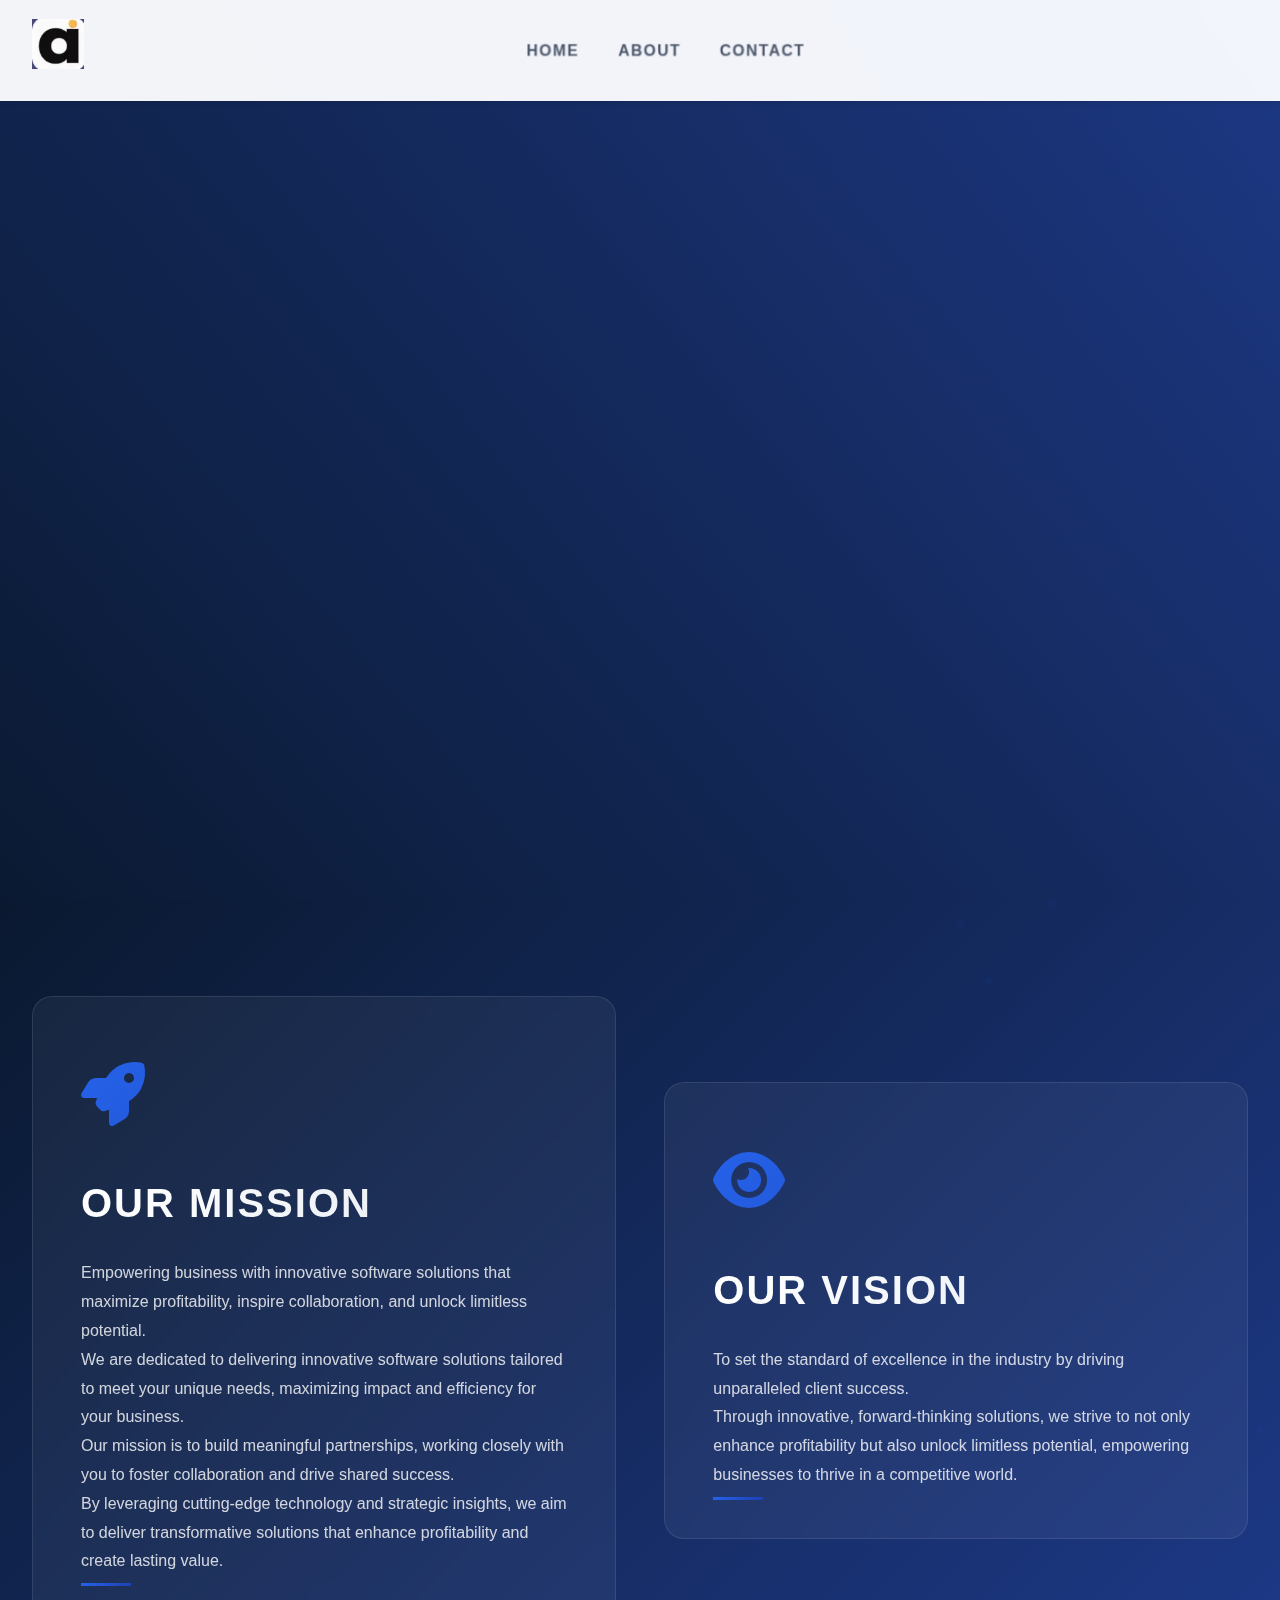
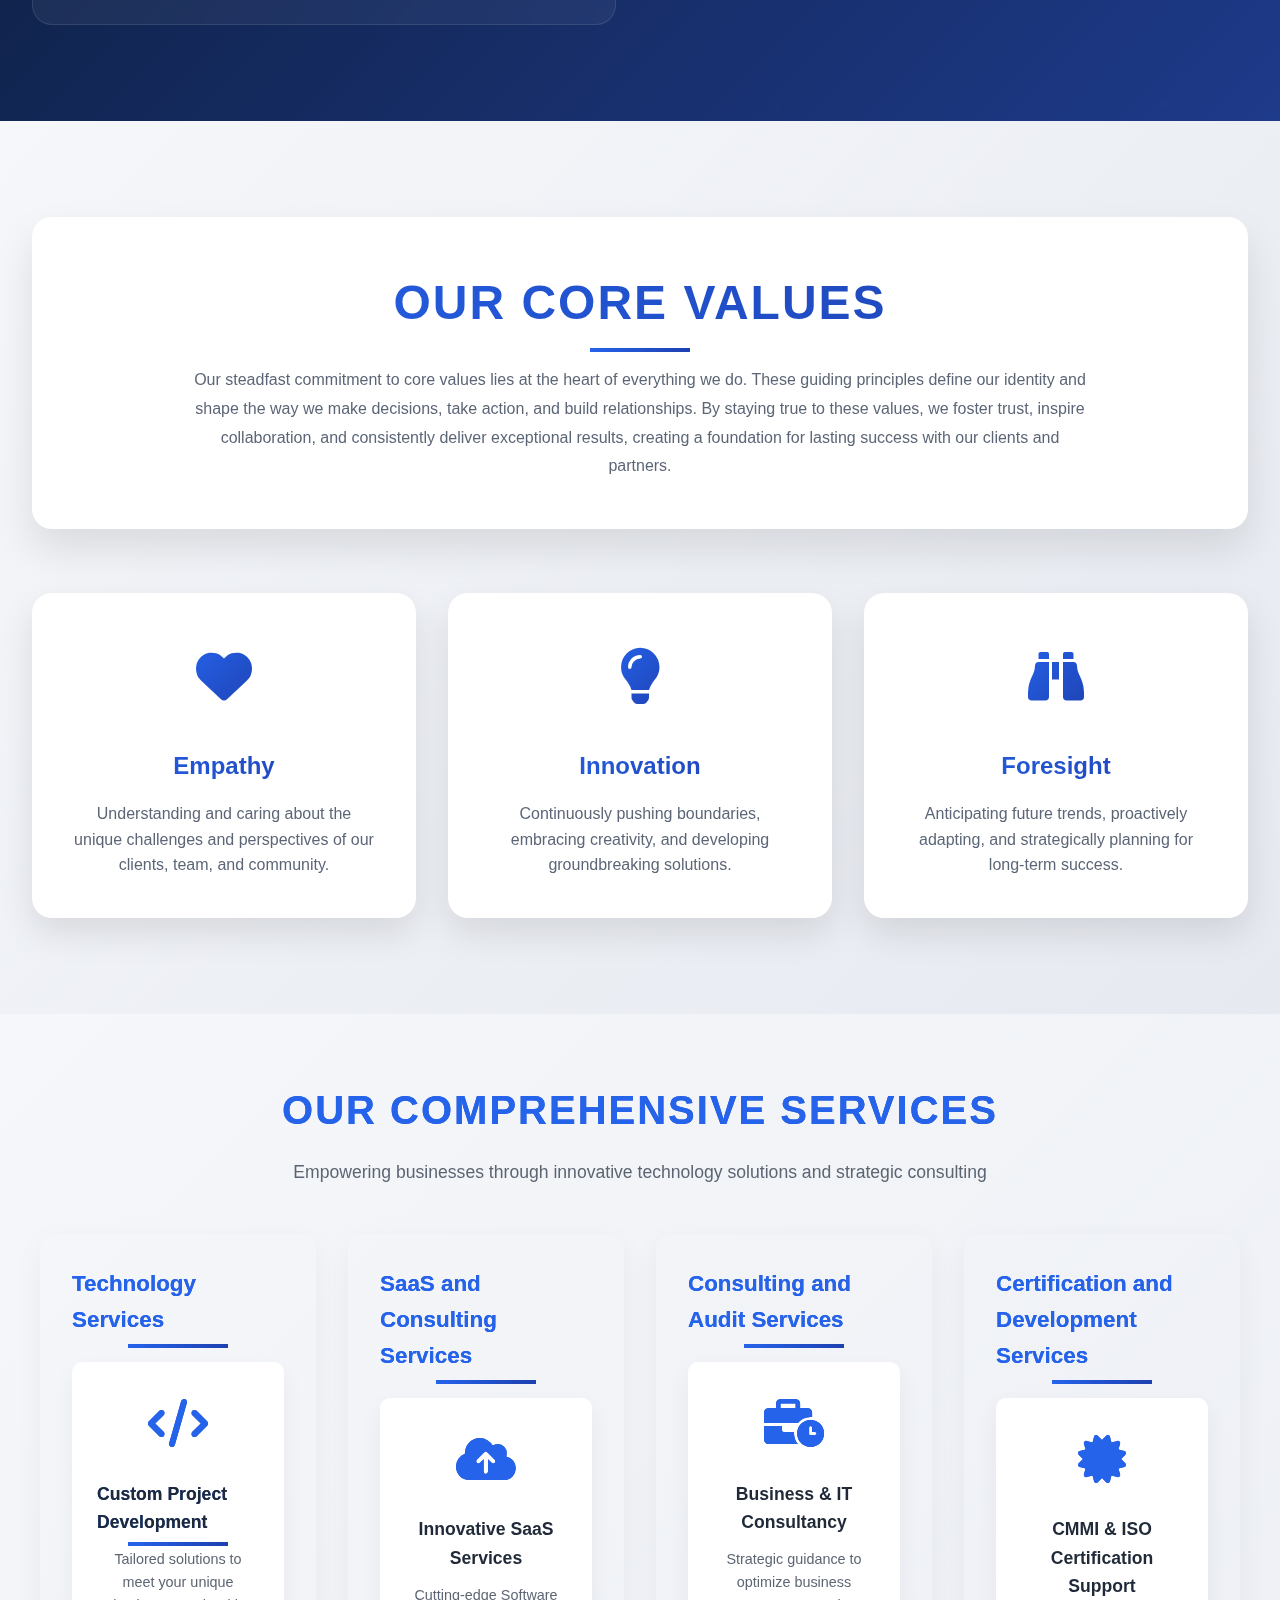
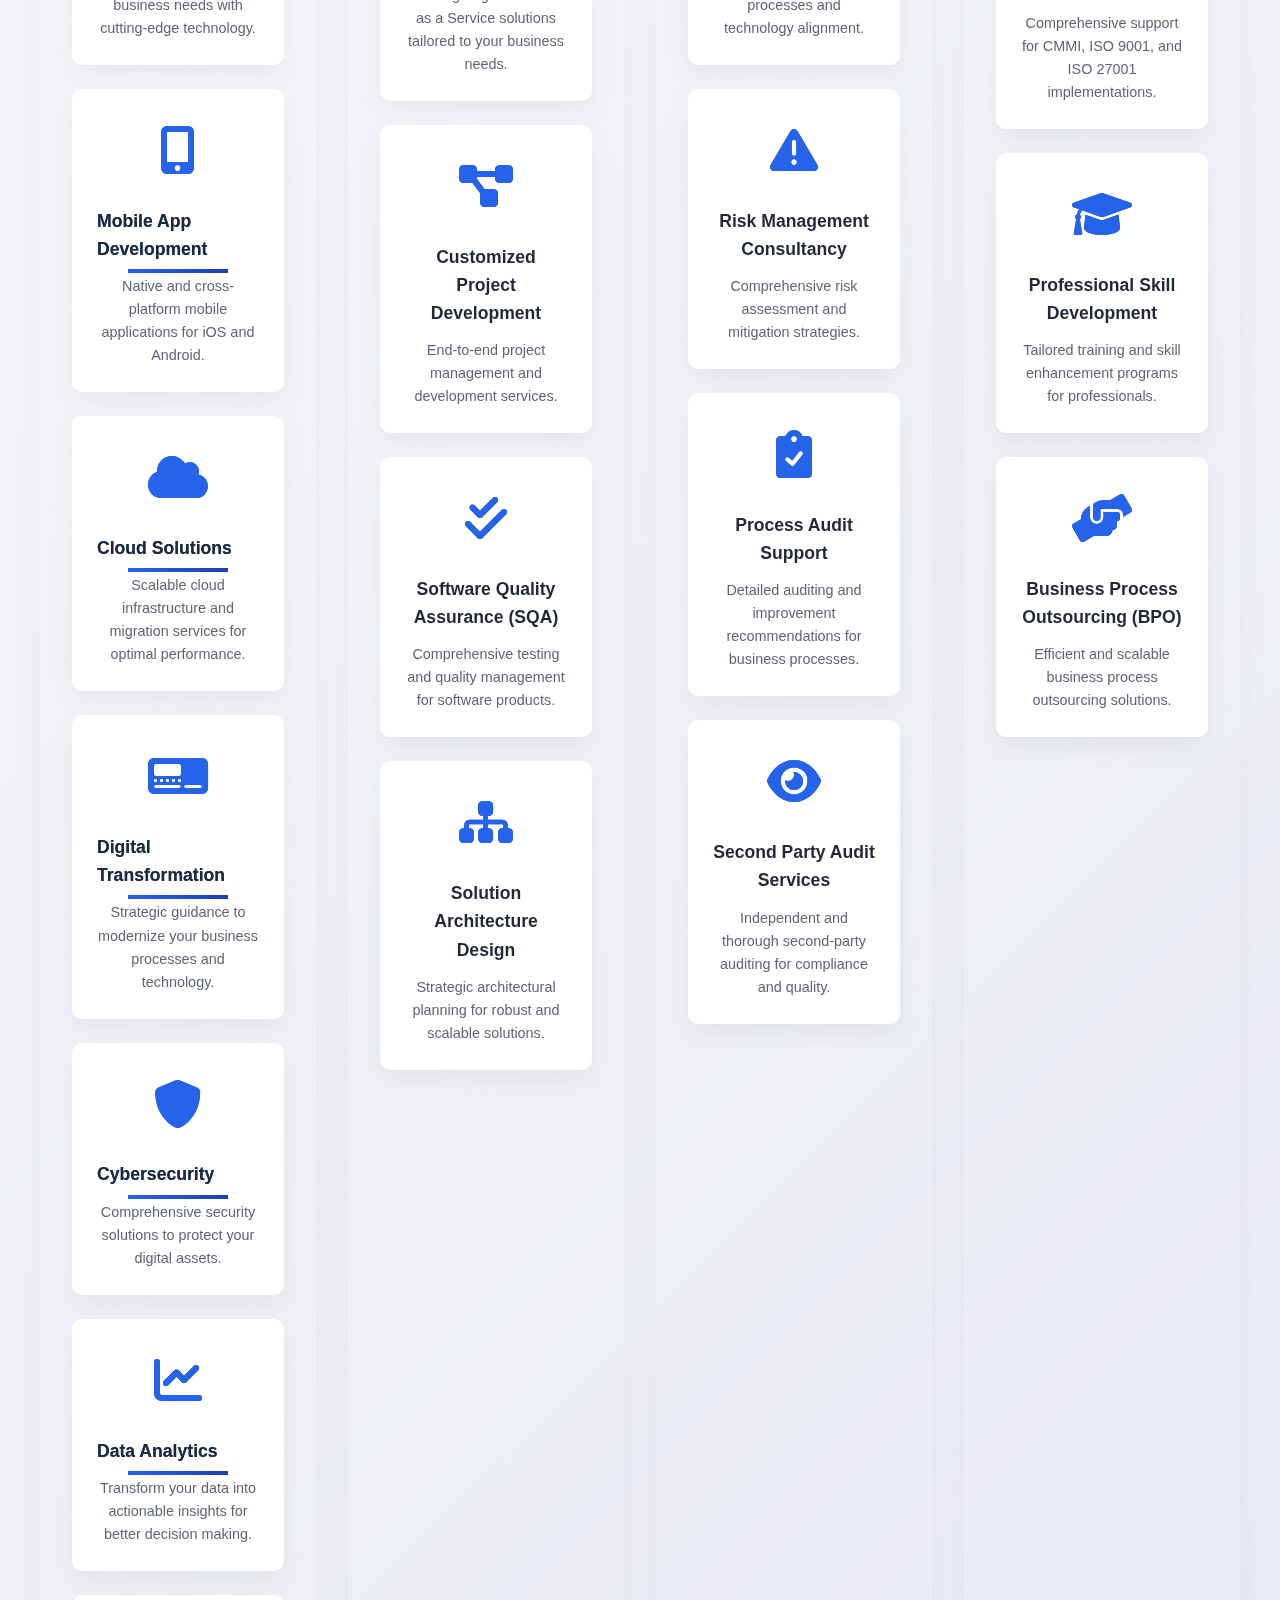
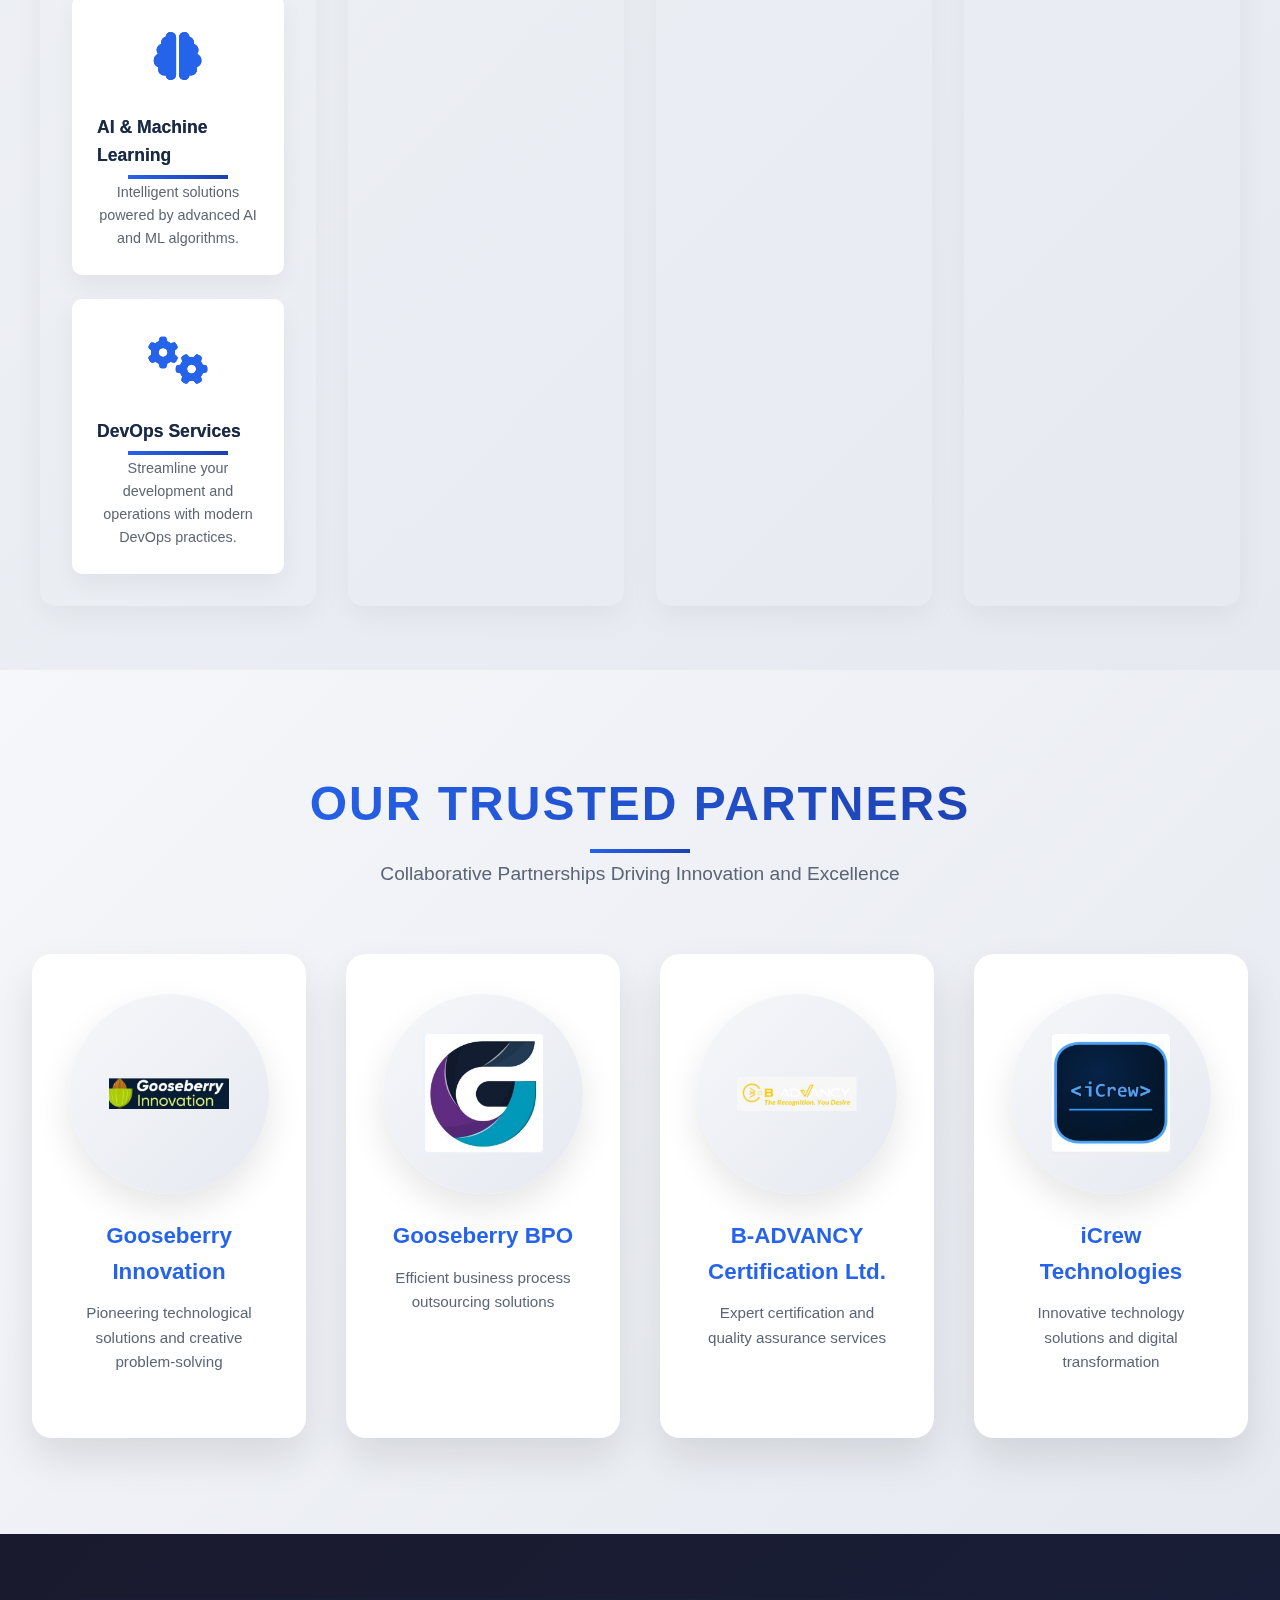
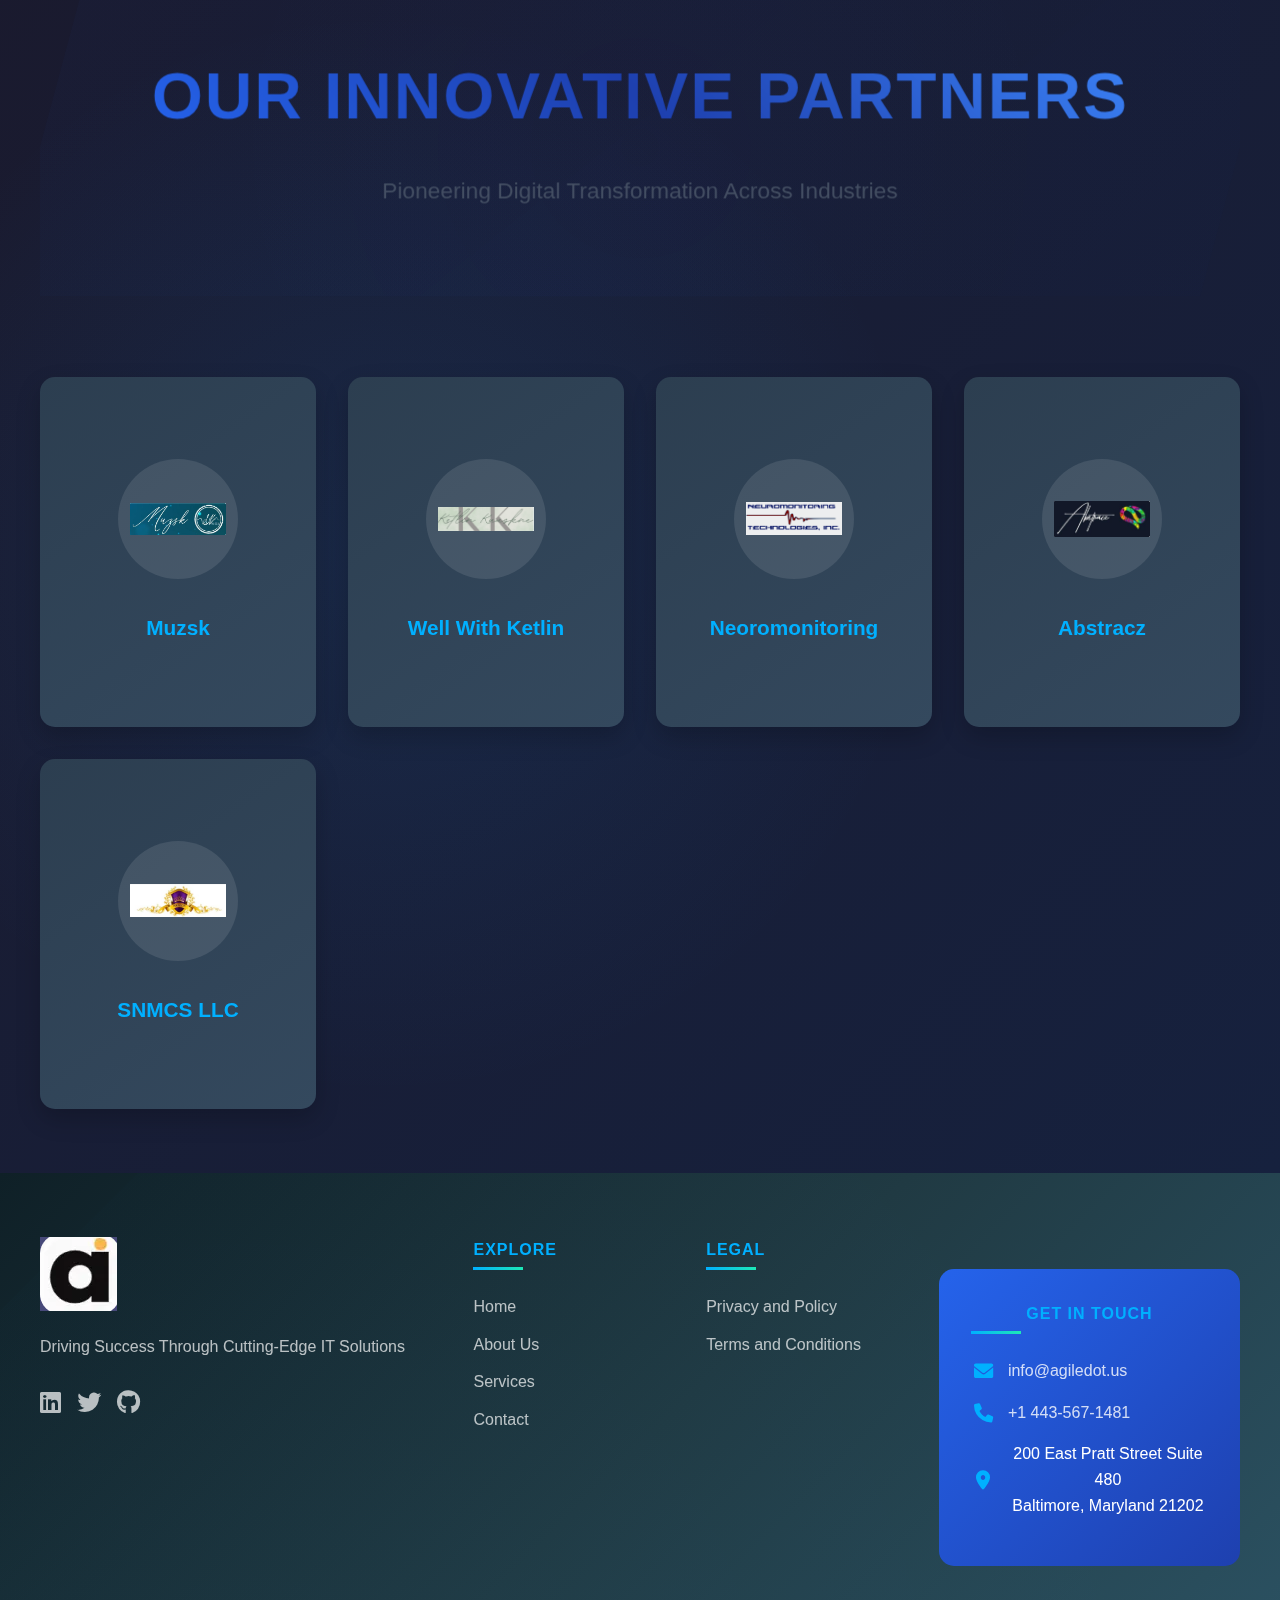
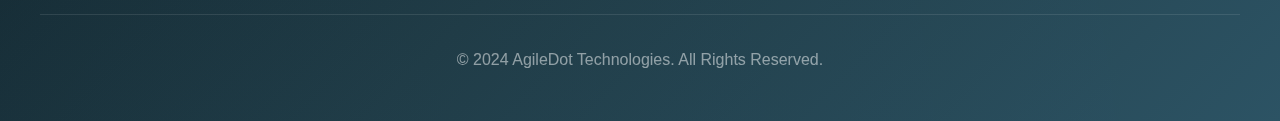
==== commit ef8619b3: "change many files" ====
--- a/index.html
+++ b/index.html
@@ -11,13 +11,16 @@
     <nav class="navbar">
         <div class="navbar-container">
             <div class="logo">
-                <img src="./images/logo.png" alt="logo">
+                <a href="index.html">
+                    <img src="./images/logo.png" alt="logo">
+                </a>
             </div>
             <div class="nav-links">
                 <a href="index.html">Home</a>
                 <a href="about.html">About</a>
                 <a href="contact.html">Contact</a>
             </div>
+        </div>
     </nav>
 
     <header class="hero-section">
@@ -26,7 +29,7 @@
             <h1 class="animate-text">Transformation of your ideas into profitable realities</h1>
             <p class="subtitle">with cutting-edge technology and expert consulting</p>
             <div class="hero-buttons">
-                <a href="#contact" class="btn btn-primary">Get Started</a>
+                <a href="contact.html" class="btn btn-primary">Get Started</a>
                 <a href="#services" class="btn btn-secondary">Our Services</a>
             </div>
         </div>
@@ -333,125 +336,156 @@
         </div>
     </section>
 
-    <section class="clients-section sliding-banner">
-        <div class="clients-header">
-            <div class="clients-header-container">
-                <h2 data-text="Our Valued Clients" class="slide-in-left">Our Valued Clients</h2>
-                <p class="slide-in-right">Transforming Visions into Digital Realities: Empowering Businesses Through Cutting-Edge Technological Solutions</p>
-                <div class="clients-header-decoration">
-                    <div class="header-line left-line"></div>
-                    <div class="header-icon">
-                        <i class="fas fa-rocket"></i>
-                    </div>
-                    <div class="header-line right-line"></div>
-                </div>
-            </div>
-        </div>
-        <div class="clients-grid slide-banner">
-            <div class="client-card slide-item" data-client="Muzsk">
-                <div class="client-logo-wrapper">
-                    <img src="./images/Muzsk.png" alt="Muzsk" class="client-logo">
-                </div>
-                <div class="client-details">
-                    <h3>Muzsk</h3>
-                    <p>Innovative digital solutions for modern entertainment</p>
-                </div>
-                <div class="client-overlay">
-                    <span class="client-industry">Entertainment Technology</span>
-                </div>
-            </div>
-            <div class="client-card slide-item" data-client="Well With Ketlin">
-                <div class="client-logo-wrapper">
-                    <img src="./images/Ketlin.png" alt="Well With Ketlin" class="client-logo">
-                </div>
-                <div class="client-details">
-                    <h3>Well With Ketlin</h3>
-                    <p>Holistic wellness and lifestyle innovation</p>
-                </div>
-                <div class="client-overlay">
-                    <span class="client-industry">Health & Wellness</span>
-                </div>
-            </div>
-            <div class="client-card slide-item" data-client="Neoromonitoring Technologies">
-                <div class="client-logo-wrapper">
-                    <img src="./images/Neo.png" alt="Neoromonitoring Technologies" class="client-logo">
-                </div>
-                <div class="client-details">
-                    <h3>Neoromonitoring Technologies</h3>
-                    <p>Advanced neurological monitoring and research</p>
-                </div>
-                <div class="client-overlay">
-                    <span class="client-industry">Medical Technology</span>
-                </div>
-            </div>
-            <div class="client-card slide-item" data-client="Abstracz">
-                <div class="client-logo-wrapper">
-                    <img src="./images/Abst.png" alt="Abstracz" class="client-logo">
-                </div>
-                <div class="client-details">
-                    <h3>Abstracz</h3>
-                    <p>Creative design and abstract innovation</p>
-                </div>
-                <div class="client-overlay">
-                    <span class="client-industry">Creative Design</span>
-                </div>
-            </div>
-            <div class="client-card slide-item" data-client="SNMCS LLC">
-                <div class="client-logo-wrapper">
-                    <img src="./images/SNMCS.png" alt="SNMCS LLC" class="client-logo">
-                </div>
-                <div class="client-details">
-                    <h3>SNMCS LLC</h3>
-                    <p>Strategic network management and consulting solutions</p>
-                </div>
-                <div class="client-overlay">
-                    <span class="client-industry">Network Management</span>
+    <section class="clients-section parallax-section">
+        <div class="clients-container">
+            <div class="clients-header">
+                <h2 class="section-title">Our Innovative Partners</h2>
+                <p class="section-subtitle">Pioneering Digital Transformation Across Industries</p>
+            </div>
+            <div class="clients-grid">
+                <div class="client-card" data-client="Muzsk">
+                    <div class="client-card-inner">
+                        <div class="client-card-front">
+                            <div class="client-logo-wrapper">
+                                <img src="./images/Muzsk.png" alt="Muzsk" class="client-logo">
+                            </div>
+                            <h3 class="client-name">Muzsk</h3>
+                        </div>
+                        <div class="client-card-back">
+                            <div class="client-details">
+                                <p>Innovative digital solutions for modern entertainment</p>
+                                <span class="client-industry">Entertainment Technology</span>
+                            </div>
+                        </div>
+                    </div>
+                </div>
+                <div class="client-card" data-client="Well With Ketlin">
+                    <div class="client-card-inner">
+                        <div class="client-card-front">
+                            <div class="client-logo-wrapper">
+                                <img src="./images/Ketlin.png" alt="Well With Ketlin" class="client-logo">
+                            </div>
+                            <h3 class="client-name">Well With Ketlin</h3>
+                        </div>
+                        <div class="client-card-back">
+                            <div class="client-details">
+                                <p>Holistic wellness and lifestyle innovation</p>
+                                <span class="client-industry">Health & Wellness</span>
+                            </div>
+                        </div>
+                    </div>
+                </div>
+                <div class="client-card" data-client="Neoromonitoring Technologies">
+                    <div class="client-card-inner">
+                        <div class="client-card-front">
+                            <div class="client-logo-wrapper">
+                                <img src="./images/Neo.png" alt="Neoromonitoring Technologies" class="client-logo">
+                            </div>
+                            <h3 class="client-name">Neoromonitoring</h3>
+                        </div>
+                        <div class="client-card-back">
+                            <div class="client-details">
+                                <p>Advanced neurological monitoring and research</p>
+                                <span class="client-industry">Medical Technology</span>
+                            </div>
+                        </div>
+                    </div>
+                </div>
+                <div class="client-card" data-client="Abstracz">
+                    <div class="client-card-inner">
+                        <div class="client-card-front">
+                            <div class="client-logo-wrapper">
+                                <img src="./images/Abst.png" alt="Abstracz" class="client-logo">
+                            </div>
+                            <h3 class="client-name">Abstracz</h3>
+                        </div>
+                        <div class="client-card-back">
+                            <div class="client-details">
+                                <p>Creative design and abstract innovation</p>
+                                <span class="client-industry">Creative Design</span>
+                            </div>
+                        </div>
+                    </div>
+                </div>
+                <div class="client-card" data-client="SNMCS LLC">
+                    <div class="client-card-inner">
+                        <div class="client-card-front">
+                            <div class="client-logo-wrapper">
+                                <img src="./images/SNMCS.png" alt="SNMCS LLC" class="client-logo">
+                            </div>
+                            <h3 class="client-name">SNMCS LLC</h3>
+                        </div>
+                        <div class="client-card-back">
+                            <div class="client-details">
+                                <p>Strategic network management and consulting solutions</p>
+                                <span class="client-industry">Network Management</span>
+                            </div>
+                        </div>
+                    </div>
                 </div>
             </div>
         </div>
     </section>
 
-    <footer class="footer">
-        <div class="footer-container">
-            <div class="footer-content">
-                <div class="footer-logo">
-                    <img src="./images/logo.png" alt="AgileDot Logo">
-                    <p>Driving Success Through Cutting-Edge IT Solutions Tailored for Your Business Growth</p>
-                </div>
-                <div class="footer-links">
-                    <div class="footer-section">
-                        <h3>Quick Links</h3>
-                        <ul>
-                            <li><a href="index.html">Home</a></li>
-                            <li><a href="#services">Services</a></li>
-                            <li><a href="about.html">About Us</a></li>
-                            <li><a href="contact.html">Contact</a></li>
-                            <li><a href="#">Privacy and Policy</a></li>
-                            <li><a href="#">Terms and Conditions</a></li>
-                        </ul>
-                    </div>
-                    <div class="footer-section">
-                        <h3>Contact</h3>
-                        <p>info@agiledot.us</p>
-                        <p>+1443-567-1481</p>
-                        <p>200 East Pratt Street Suite 480</p>
-                        <p>Baltimore, Maryland 21202</p>
-                    </div>
-                </div>
-                <div class="footer-social">
-                    <h3>Follow Us</h3>
+    <footer class="advanced-footer">
+        <div class="footer-wrapper">
+            <div class="footer-grid">
+                <div class="footer-brand">
+                    <a href="index.html" class="footer-logo">
+                        <img src="./images/logo.png" alt="AgileDot Logo">
+                    </a>
+                    <p class="brand-tagline">Driving Success Through Cutting-Edge IT Solutions</p>
                     <div class="social-links">
-                        <a href="#"><i class="fab fa-linkedin"></i></a>
-                        <a href="#"><i class="fab fa-twitter"></i></a>
-                        <a href="#"><i class="fab fa-facebook"></i></a>
-                    </div>
-                </div>
-            </div>
+                        <a href="#" class="social-icon"><i class="fab fa-linkedin"></i></a>
+                        <a href="#" class="social-icon"><i class="fab fa-twitter"></i></a>
+                        <a href="#" class="social-icon"><i class="fab fa-github"></i></a>
+                    </div>
+                </div>
+                
+                <div class="footer-column">
+                    <h4 class="footer-column-title">Explore</h4>
+                    <ul class="footer-links">
+                        <li><a href="index.html">Home</a></li>
+                        <li><a href="about.html">About Us</a></li>
+                        <li><a href="#services">Services</a></li>
+                        <li><a href="contact.html">Contact</a></li>
+                    </ul>
+                </div>
+                
+                <div class="footer-column">
+                    <h4 class="footer-column-title">Legal</h4>
+                    <ul class="footer-links">
+                        <li><a href="privacy-policy.html">Privacy and Policy</a></li>
+                        <li><a href="terms-and-conditions.html">Terms and Conditions</a></li>
+                    </ul>
+                </div>
+                
+                <div class="footer-column contact-info">
+                    <h4 class="footer-column-title">Get in Touch</h4>
+                    <ul class="contact-details">
+                        <li>
+                            <i class="fas fa-envelope"></i>
+                            <a href="mailto:info@agiledot.us">info@agiledot.us</a>
+                        </li>
+                        <li>
+                            <i class="fas fa-phone"></i>
+                            <a href="tel:+14435671481">+1 443-567-1481</a>
+                        </li>
+                        <li>
+                            <i class="fas fa-map-marker-alt"></i>
+                            200 East Pratt Street Suite 480
+                            <br>Baltimore, Maryland 21202
+                        </li>
+                    </ul>
+                </div>
+            </div>
+            
             <div class="footer-bottom">
-                <p> 2024 Agiledot. All rights reserved.</p>
-                <div class="footer-legal-links">
-                    <a href="#">Privacy Policy</a>
-                    <a href="#">Terms of Service</a>
+                <div class="footer-bottom-content">
+                    <p>&copy; 2024 AgileDot Technologies. All Rights Reserved.</p>
+                    <div class="footer-bottom-links">
+                        
+                    </div>
                 </div>
             </div>
         </div>
--- a/styles.css
+++ b/styles.css
@@ -915,310 +915,162 @@
 
 /* Clients Section Advanced Styling */
 .clients-section {
-    background: linear-gradient(to bottom right, #f8fafc, #f1f5f9);
-    padding: 6rem 2rem;
+    background: linear-gradient(135deg, #1a1a2e, #16213e);
+    padding: 4rem 2rem;
+    position: relative;
     overflow: hidden;
-    position: relative;
 }
 
 .clients-section::before {
     content: '';
     position: absolute;
-    top: -50%;
-    left: -50%;
-    width: 200%;
-    height: 200%;
-    background: radial-gradient(circle at center, rgba(37, 99, 235, 0.03) 0%, transparent 70%);
-    transform: rotate(-45deg);
-    z-index: 1;
-    opacity: 0.5;
+    top: 0;
+    left: 0;
+    width: 100%;
+    height: 100%;
+    background: radial-gradient(circle at 30% 50%, rgba(33, 150, 243, 0.1), transparent 50%);
+    pointer-events: none;
+}
+
+.clients-container {
+    max-width: 1200px;
+    margin: 0 auto;
+    text-align: center;
+}
+
+.clients-header {
+    margin-bottom: 3rem;
+    color: #ffffff;
+}
+
+.section-title {
+    font-size: 2.5rem;
+    font-weight: 700;
+    margin-bottom: 1rem;
+    text-transform: uppercase;
+    letter-spacing: 2px;
+    background: linear-gradient(45deg, #00b0ff, #1de9b6);
+    -webkit-background-clip: text;
+    -webkit-text-fill-color: transparent;
+    animation: title-shimmer 3s infinite linear;
+}
+
+@keyframes title-shimmer {
+    0% { background-position: -100% 0; }
+    100% { background-position: 100% 0; }
+}
+
+.section-subtitle {
+    font-size: 1.2rem;
+    color: rgba(255, 255, 255, 0.7);
+    max-width: 700px;
+    margin: 0 auto;
 }
 
 .clients-grid {
+    display: grid;
+    grid-template-columns: repeat(auto-fit, minmax(250px, 1fr));
+    gap: 2rem;
+    perspective: 1000px;
+}
+
+.client-card {
+    background: transparent;
+    border: none;
+    height: 350px;
+    position: relative;
+    transform-style: preserve-3d;
+    transition: all 0.8s ease;
+    cursor: pointer;
+}
+
+.client-card-inner {
+    width: 100%;
+    height: 100%;
+    position: relative;
+    transition: transform 0.8s;
+    transform-style: preserve-3d;
+}
+
+.client-card-front,
+.client-card-back {
+    position: absolute;
+    width: 100%;
+    height: 100%;
+    backface-visibility: hidden;
     display: flex;
-    flex-wrap: wrap;
+    flex-direction: column;
     justify-content: center;
     align-items: center;
-    gap: 4rem;
-    max-width: 2400px;
-    margin: 0 auto;
-    position: relative;
-    z-index: 10;
-    perspective: 3000px;
-}
-
-.client-card {
-    flex: 0 1 calc(33.333% - 4rem);
-    background: white;
-    border-radius: var(--border-radius);
-    padding: 3.5rem;
+    border-radius: 15px;
+    box-shadow: 0 10px 25px rgba(0, 0, 0, 0.2);
+    background: linear-gradient(145deg, #2c3e50, #34495e);
+    color: white;
+    padding: 1.5rem;
     text-align: center;
-    box-shadow: 0 30px 60px rgba(0, 0, 0, 0.08), 0 15px 30px rgba(0, 0, 0, 0.04);
-    transition: all var(--transition-speed) cubic-bezier(0.4, 0, 0.2, 1);
-    position: relative;
-    overflow: hidden;
-    display: flex;
-    flex-direction: column;
-    align-items: center;
-    transform-style: preserve-3d;
-    transform: perspective(2000px) translateZ(-100px) rotateX(15deg) rotateY(15deg);
-    opacity: 0.9;
-    border: 3px solid transparent;
-    will-change: transform, box-shadow;
-    animation: floatingCard 4s ease-in-out infinite alternate;
-}
-
-@keyframes floatingCard {
-    0% {
-        transform: perspective(2000px) translateZ(-100px) rotateX(15deg) rotateY(15deg) translateY(0);
-    }
-    50% {
-        transform: perspective(2000px) translateZ(-50px) rotateX(10deg) rotateY(10deg) translateY(-20px);
-    }
-    100% {
-        transform: perspective(2000px) translateZ(-100px) rotateX(15deg) rotateY(15deg) translateY(0);
-    }
-}
-
-.client-card:hover {
-    transform: perspective(2000px) translateZ(50px) rotateX(0) rotateY(0) scale(1.05);
-    box-shadow: 0 50px 100px rgba(0, 0, 0, 0.12), 0 20px 40px rgba(0, 0, 0, 0.06);
-    opacity: 1;
-    border-color: rgba(37, 99, 235, 0.2);
-    animation-play-state: paused;
+}
+
+.client-card-front {
+    transform: rotateY(0deg);
+}
+
+.client-card-back {
+    transform: rotateY(180deg);
+    background: linear-gradient(145deg, #16213e, #0f3460);
+}
+
+.client-card:hover .client-card-inner {
+    transform: rotateY(180deg);
 }
 
 .client-logo-wrapper {
-    width: 400px;
-    height: 400px;
+    width: 120px;
+    height: 120px;
     display: flex;
     justify-content: center;
     align-items: center;
-    margin-bottom: 3rem;
+    margin-bottom: 1rem;
     border-radius: 50%;
-    background: linear-gradient(135deg, #f5f7fa, #e6e9f0);
-    box-shadow: 0 25px 50px rgba(0, 0, 0, 0.08), inset 0 15px 30px rgba(0, 0, 0, 0.04);
-    transition: all var(--transition-speed) cubic-bezier(0.4, 0, 0.2, 1);
-    position: relative;
-    overflow: hidden;
-    transform: scale(0.6) rotateZ(-15deg);
-    border: 4px solid transparent;
-    will-change: transform, box-shadow;
-    animation: orbitLogo 6s linear infinite;
-}
-
-@keyframes orbitLogo {
-    0% {
-        transform: scale(0.6) rotateZ(-15deg) rotate(0deg);
-    }
-    50% {
-        transform: scale(0.7) rotateZ(15deg) rotate(180deg);
-    }
-    100% {
-        transform: scale(0.6) rotateZ(-15deg) rotate(360deg);
-    }
+    background: rgba(255, 255, 255, 0.1);
+    transition: transform 0.3s ease;
 }
 
 .client-card:hover .client-logo-wrapper {
-    transform: scale(1) rotate(360deg) rotateZ(0);
-    border-color: rgba(37, 99, 235, 0.3);
-    box-shadow: 0 40px 80px rgba(0, 0, 0, 0.12), inset 0 20px 40px rgba(0, 0, 0, 0.06);
-    animation-play-state: paused;
+    transform: scale(1.1) rotate(360deg);
 }
 
 .client-logo {
-    max-width: 280px;
-    max-height: 280px;
+    max-width: 80%;
+    max-height: 80%;
     object-fit: contain;
-    transition: transform var(--transition-speed) ease, filter var(--transition-speed) ease;
-    filter: grayscale(100%) brightness(0.5) contrast(1.3) drop-shadow(0 10px 20px rgba(0, 0, 0, 0.1));
-    will-change: transform, filter;
-    animation: pulseLogo 3s ease-in-out infinite alternate;
-}
-
-@keyframes pulseLogo {
-    0% {
-        transform: scale(0.9);
-        opacity: 0.8;
-    }
-    100% {
-        transform: scale(1);
-        opacity: 1;
-    }
-}
-
-.client-card:hover .client-logo {
-    transform: scale(1.3) rotate(10deg);
-    filter: grayscale(0%) brightness(1) contrast(1) drop-shadow(0 20px 40px rgba(37, 99, 235, 0.1));
-    animation-play-state: paused;
-}
-
-.client-details {
-    text-align: center;
-    margin-bottom: 3rem;
-    transform: translateZ(50px);
-    will-change: transform;
-}
-
-.client-details h3 {
-    font-size: 2.2rem;
-    color: var(--text-color-dark);
-    margin-bottom: 1.5rem;
-    transition: color var(--transition-speed) ease, transform var(--transition-speed) ease;
-    letter-spacing: 2px;
-    text-transform: uppercase;
-    background: var(--secondary-gradient);
-    -webkit-background-clip: text;
-    background-clip: text;
-    color: transparent;
-    font-weight: 800;
-    animation: textShimmer 3s infinite linear;
-}
-
-@keyframes textShimmer {
-    0% {
-        background-position: -100% 0;
-    }
-    100% {
-        background-position: 100% 0;
-    }
-}
-
-.client-card:hover .client-details h3 {
-    transform: scale(1.1) translateZ(80px);
-    letter-spacing: 2.5px;
-    animation-play-state: paused;
+}
+
+.client-name {
+    font-size: 1.3rem;
+    font-weight: 600;
+    margin-top: 1rem;
+    color: #00b0ff;
 }
 
 .client-details p {
-    color: var(--text-color-light);
-    font-size: 1.2rem;
-    line-height: 1.8;
-    opacity: 0.9;
-    transform: translateZ(30px);
-    animation: subtleFloat 2s ease-in-out infinite alternate;
-}
-
-@keyframes subtleFloat {
-    0% {
-        transform: translateY(0) translateZ(30px);
-    }
-    100% {
-        transform: translateY(-10px) translateZ(30px);
-    }
-}
-
-.client-overlay {
-    position: absolute;
-    bottom: -100%;
-    left: 0;
-    width: 100%;
-    background: linear-gradient(to bottom, transparent, rgba(37, 99, 235, 0.05));
-    opacity: 0;
-    transition: bottom var(--transition-speed) cubic-bezier(0.4, 0, 0.2, 1), opacity var(--transition-speed) ease;
-    display: flex;
-    justify-content: center;
-    align-items: center;
-    padding: 2rem;
-    z-index: 10;
-}
-
-.client-card:hover .client-overlay {
-    opacity: 1;
-    bottom: 0;
+    font-size: 0.9rem;
+    color: rgba(255, 255, 255, 0.8);
+    margin-bottom: 0.5rem;
 }
 
 .client-industry {
-    color: #2563eb;
-    font-weight: bold;
-    font-size: 1.1rem;
-    text-transform: uppercase;
-    letter-spacing: 3px;
-    background: var(--primary-gradient);
-    -webkit-background-clip: text;
-    background-clip: text;
-    color: transparent;
-    transition: letter-spacing var(--transition-speed) ease;
-    transform: translateZ(40px);
-    animation: industryPulse 2.5s infinite alternate;
-}
-
-@keyframes industryPulse {
-    0% {
-        transform: translateZ(40px) scale(0.95);
-        opacity: 0.8;
-    }
-    100% {
-        transform: translateZ(40px) scale(1);
-        opacity: 1;
-    }
-}
-
-.client-card:hover .client-industry {
-    letter-spacing: 3.5px;
-    animation-play-state: paused;
-}
-
-/* Advanced Staggered Entrance Animation */
-.client-card {
-    animation: advancedRiseUp 1.2s cubic-bezier(0.4, 0, 0.2, 1) forwards;
-    opacity: 0;
-    transform: perspective(2000px) translateY(100px) rotateX(30deg) rotateY(30deg) translateZ(-200px);
-}
-
-.client-card:nth-child(1) {
-    animation-delay: 0.2s;
-}
-
-.client-card:nth-child(2) {
-    animation-delay: 0.4s;
-}
-
-.client-card:nth-child(3) {
-    animation-delay: 0.6s;
-}
-
-.client-card:nth-child(4) {
-    animation-delay: 0.8s;
-}
-
-.client-card:nth-child(5) {
-    animation-delay: 1s;
-}
-
-@keyframes advancedRiseUp {
-    from {
-        opacity: 0;
-        transform: perspective(2000px) translateY(100px) rotateX(30deg) rotateY(30deg) translateZ(-200px);
-    }
-    to {
-        opacity: 0.9;
-        transform: perspective(2000px) translateY(0) rotateX(15deg) rotateY(15deg) translateZ(-100px);
-    }
-}
-
-/* Responsive Adjustments */
-@media (max-width: 1800px) {
-    .client-card {
-        flex: 0 1 calc(33.333% - 3.5rem);
-    }
-}
-
-@media (max-width: 1400px) {
-    .client-card {
-        flex: 0 1 calc(50% - 3rem);
-    }
-}
-
-@media (max-width: 1024px) {
-    .client-card {
-        flex: 0 1 calc(50% - 2.5rem);
-    }
+    display: inline-block;
+    background: #1de9b6;
+    color: #000;
+    padding: 0.3rem 0.7rem;
+    border-radius: 20px;
+    font-size: 0.8rem;
+    font-weight: 600;
 }
 
 @media (max-width: 768px) {
-    .client-card {
-        flex: 0 1 100%;
+    .clients-grid {
+        grid-template-columns: 1fr;
     }
 }
 
@@ -1454,186 +1306,237 @@
     height: 100%;
 }
 
-/* Premium Footer Styles */
-.footer {
-    background: linear-gradient(
-        135deg, 
-        rgba(33, 42, 62, 0.95) 0%, 
-        rgba(23, 32, 48, 0.95) 100%
-    );
-    color: var(--text-color);
-    padding: 5rem 2rem 3rem;
+/* Advanced Footer Design */
+.advanced-footer {
+    background: linear-gradient(135deg, #0f2027, #203a43, #2c5364);
+    color: #ffffff;
+    padding: 4rem 2rem 2rem;
     position: relative;
     overflow: hidden;
-    box-shadow: 0 -10px 30px rgba(0, 0, 0, 0.1);
-}
-
-.footer::before {
+}
+
+.advanced-footer::before {
     content: '';
     position: absolute;
     top: -50%;
     left: -50%;
     width: 200%;
     height: 200%;
-    background: 
-        radial-gradient(
-            ellipse at center, 
-            rgba(0, 123, 255, 0.05) 0%, 
-            transparent 70%
-        ),
-        repeating-linear-gradient(
-            45deg,
-            transparent 0,
-            transparent 10px,
-            rgba(255, 255, 255, 0.02) 10px,
-            rgba(255, 255, 255, 0.02) 20px
-        );
+    background: radial-gradient(
+        circle at 30% 50%, 
+        rgba(33, 150, 243, 0.1), 
+        transparent 50%
+    );
+    transform: rotate(-45deg);
     z-index: 1;
     opacity: 0.3;
-    mix-blend-mode: overlay;
-}
-
-.footer::after {
-    content: '';
-    position: absolute;
-    bottom: 0;
-    left: 0;
-    width: 100%;
-    height: 5px;
-    background: linear-gradient(
-        to right, 
-        #007bff, 
-        #6c757d, 
-        #28a745
-    );
-    z-index: 3;
-}
-
-.footer-container {
-    max-width: 1400px;
+}
+
+.footer-wrapper {
+    max-width: 1200px;
     margin: 0 auto;
     position: relative;
     z-index: 2;
-    background: transparent;
-}
-
-.footer-content {
-    background: rgba(255, 255, 255, 0.05);
-    border-radius: 15px;
-    padding: 3rem;
-    margin-bottom: 3rem;
-    box-shadow: 
-        0 10px 30px rgba(0, 0, 0, 0.1),
-        inset 0 0 50px rgba(0, 0, 0, 0.1);
-    border: 1px solid rgba(255, 255, 255, 0.1);
-    backdrop-filter: blur(10px);
-}
-
-.footer-section h3 {
-    color: #007bff;
-    position: relative;
-    padding-bottom: 0.5rem;
+}
+
+.footer-grid {
+    display: grid;
+    grid-template-columns: 2fr 1fr 1fr 1.5fr;
+    gap: 2rem;
+}
+
+.footer-brand {
+    display: flex;
+    flex-direction: column;
+}
+
+.footer-logo img {
+    max-width: 180px;
+    margin-bottom: 1rem;
+    transition: transform 0.3s ease;
+}
+
+.footer-logo img:hover {
+    transform: scale(1.05) rotate(3deg);
+}
+
+.brand-tagline {
+    color: rgba(255, 255, 255, 0.7);
     margin-bottom: 1.5rem;
+    line-height: 1.6;
+}
+
+.social-links {
+    display: flex;
+    gap: 1rem;
+}
+
+.social-icon {
+    color: rgba(255, 255, 255, 0.7);
+    font-size: 1.5rem;
+    transition: all 0.3s ease;
+}
+
+.social-icon:hover {
+    color: #00b0ff;
+    transform: translateY(-5px);
+}
+
+.footer-column {
+    display: flex;
+    flex-direction: column;
+}
+
+.footer-column-title {
+    color: #00b0ff;
     text-transform: uppercase;
     letter-spacing: 1px;
-}
-
-.footer-section h3::after {
+    margin-bottom: 1.5rem;
+    position: relative;
+    padding-bottom: 0.5rem;
+}
+
+.footer-column-title::after {
     content: '';
     position: absolute;
     bottom: 0;
     left: 0;
     width: 50px;
+    height: 3px;
+    background: linear-gradient(to right, #00b0ff, #1de9b6);
+}
+
+.footer-links {
+    list-style: none;
+    padding: 0;
+}
+
+.footer-links li {
+    margin-bottom: 0.75rem;
+}
+
+.footer-links a {
+    color: rgba(255, 255, 255, 0.7);
+    text-decoration: none;
+    transition: all 0.3s ease;
+    position: relative;
+}
+
+.footer-links a::after {
+    content: '';
+    position: absolute;
+    bottom: -3px;
+    left: 0;
+    width: 0;
     height: 2px;
-    background: linear-gradient(
-        to right, 
-        #007bff, 
-        transparent
-    );
-}
-
-.footer-logo img {
-    filter: 
-        brightness(1.2) 
-        contrast(1.2) 
-        drop-shadow(0 4px 6px rgba(0, 0, 0, 0.3));
-    transition: all 0.3s ease;
-}
-
-.footer-logo img:hover {
-    transform: scale(1.05) rotate(2deg);
-}
-
-.footer-logo p {
-    color: rgba(255, 255, 255, 0.7);
-    font-style: italic;
-    line-height: 1.7;
-}
-
-.footer-section ul li a,
-.footer-section p {
-    color: rgba(255, 255, 255, 0.7);
-    transition: all 0.3s ease;
-}
-
-.footer-section ul li a:hover {
-    color: #007bff;
-    transform: translateX(10px);
-}
-
-.social-links a {
-    color: rgba(255, 255, 255, 0.7);
-    transition: all 0.3s ease;
-}
-
-.social-links a:hover {
-    color: #007bff;
-    transform: translateY(-5px) scale(1.2);
+    background: linear-gradient(to right, #00b0ff, #1de9b6);
+    transition: width 0.3s ease;
+}
+
+.footer-links a:hover {
+    color: #00b0ff;
+}
+
+.footer-links a:hover::after {
+    width: 100%;
+}
+
+.contact-info .contact-details {
+    list-style: none;
+    padding: 0;
+}
+
+.contact-details li {
+    margin-bottom: 1rem;
+    display: flex;
+    align-items: center;
+    gap: 0.75rem;
+}
+
+.contact-details i {
+    color: #00b0ff;
+    font-size: 1.2rem;
+    min-width: 25px;
+    text-align: center;
+}
+
+.contact-details a {
+    color: rgba(255, 255, 255, 0.8);
+    text-decoration: none;
+    transition: color 0.3s ease;
+}
+
+.contact-details a:hover {
+    color: #00b0ff;
 }
 
 .footer-bottom {
+    margin-top: 3rem;
+    padding-top: 2rem;
     border-top: 1px solid rgba(255, 255, 255, 0.1);
-    padding-top: 2rem;
+    text-align: center;
+}
+
+.footer-bottom-content {
+    display: flex;
+    justify-content: center;
+    align-items: center;
+    flex-direction: column;
 }
 
 .footer-bottom p {
+    color: rgba(255, 255, 255, 0.5);
+    margin-bottom: 1rem;
+}
+
+.footer-bottom-links {
+    display: flex;
+    gap: 1.5rem;
+}
+
+.footer-bottom-links a {
     color: rgba(255, 255, 255, 0.6);
-}
-
-.footer-legal-links a {
-    color: rgba(255, 255, 255, 0.7);
-}
-
-.footer-legal-links a:hover {
-    color: #007bff;
+    text-decoration: none;
+    transition: color 0.3s ease;
+}
+
+.footer-bottom-links a:hover {
+    color: #00b0ff;
+}
+
+/* Responsive Footer */
+@media (max-width: 1024px) {
+    .footer-grid {
+        grid-template-columns: 1fr 1fr;
+        gap: 2rem;
+    }
 }
 
 @media (max-width: 768px) {
-    .footer-content {
+    .footer-grid {
         grid-template-columns: 1fr;
+    }
+
+    .footer-brand {
         text-align: center;
-    }
-
-    .footer-logo,
-    .footer-links,
-    .footer-social {
-        display: flex;
-        flex-direction: column;
         align-items: center;
-    }
-
-    .footer-links {
-        grid-template-columns: 1fr;
     }
 
     .social-links {
         justify-content: center;
     }
 
-    .footer-bottom {
-        flex-direction: column;
-        gap: 1rem;
+    .footer-column {
+        align-items: center;
+    }
+
+    .footer-column-title {
         text-align: center;
+    }
+
+    .footer-column-title::after {
+        left: 50%;
+        transform: translateX(-50%);
     }
 }
 
@@ -2381,4 +2284,667 @@
         top: -50px;
         opacity: 0;
     }
+}
+
+/* Global Responsive Adjustments */
+* {
+    box-sizing: border-box;
+    margin: 0;
+    padding: 0;
+    scroll-behavior: smooth;
+}
+
+html, body {
+    max-width: 100%;
+    overflow-x: hidden;
+}
+
+/* Responsive Typography */
+:root {
+    --base-font-size: 16px;
+    --h1-size: 2.5rem;
+    --h2-size: 2rem;
+    --h3-size: 1.5rem;
+}
+
+html {
+    font-size: var(--base-font-size);
+}
+
+/* Responsive Breakpoints */
+@media screen and (max-width: 1200px) {
+    :root {
+        --h1-size: 2.2rem;
+        --h2-size: 1.8rem;
+        --h3-size: 1.3rem;
+    }
+    
+    html {
+        font-size: 15px;
+    }
+}
+
+@media screen and (max-width: 992px) {
+    :root {
+        --h1-size: 2rem;
+        --h2-size: 1.6rem;
+        --h3-size: 1.2rem;
+    }
+    
+    html {
+        font-size: 14px;
+    }
+
+    /* Navigation Responsive */
+    .navbar {
+        flex-direction: column;
+        align-items: center;
+        padding: 1rem;
+    }
+
+    .nav-links {
+        flex-direction: column;
+        width: 100%;
+    }
+
+    /* Hero Section Responsive */
+    .hero-section {
+        text-align: center;
+        padding: 2rem 1rem;
+    }
+
+    .hero-content {
+        width: 100%;
+        padding: 0;
+    }
+
+    .hero-buttons {
+        flex-direction: column;
+        gap: 1rem;
+    }
+
+    .hero-buttons .btn {
+        width: 100%;
+        text-align: center;
+    }
+
+    /* Services Section Responsive */
+    .services-grid {
+        grid-template-columns: 1fr;
+    }
+
+    .service-card {
+        width: 100%;
+    }
+
+    /* About Section Responsive */
+    .about-content {
+        flex-direction: column;
+        text-align: center;
+    }
+
+    .about-image {
+        margin-bottom: 2rem;
+        width: 100%;
+    }
+
+    .about-text {
+        width: 100%;
+    }
+
+    /* Clients Section Responsive */
+    .clients-grid {
+        grid-template-columns: 1fr;
+    }
+
+    /* Contact Section Responsive */
+    .contact-container {
+        flex-direction: column;
+    }
+
+    .contact-info, 
+    .contact-form {
+        width: 100%;
+        margin-bottom: 2rem;
+    }
+}
+
+@media screen and (max-width: 576px) {
+    :root {
+        --h1-size: 1.8rem;
+        --h2-size: 1.4rem;
+        --h3-size: 1.1rem;
+    }
+    
+    html {
+        font-size: 13px;
+    }
+
+    /* Tighter spacing for mobile */
+    section {
+        padding: 2rem 1rem;
+    }
+
+    .container {
+        padding: 0 1rem;
+    }
+
+    /* Specific mobile adjustments */
+    .hero-section h1 {
+        font-size: var(--h1-size);
+    }
+
+    .section-title {
+        font-size: var(--h2-size);
+    }
+
+    .btn {
+        padding: 0.8rem 1.2rem;
+        font-size: 0.9rem;
+    }
+}
+
+/* Responsive Images */
+img {
+    max-width: 100%;
+    height: auto;
+}
+
+/* Responsive Flexbox and Grid Utilities */
+.flex-responsive {
+    display: flex;
+    flex-wrap: wrap;
+}
+
+.grid-responsive {
+    display: grid;
+    grid-template-columns: repeat(auto-fit, minmax(250px, 1fr));
+    gap: 1rem;
+}
+
+/* Scroll Bar Styling for Better Mobile Experience */
+::-webkit-scrollbar {
+    width: 8px;
+}
+
+::-webkit-scrollbar-track {
+    background: #f1f1f1;
+}
+
+::-webkit-scrollbar-thumb {
+    background: #888;
+    border-radius: 4px;
+}
+
+::-webkit-scrollbar-thumb:hover {
+    background: #555;
+}
+
+/* Responsive Video Embeds */
+.video-container {
+    position: relative;
+    padding-bottom: 56.25%; /* 16:9 aspect ratio */
+    height: 0;
+    overflow: hidden;
+}
+
+.video-container iframe,
+.video-container object,
+.video-container embed {
+    position: absolute;
+    top: 0;
+    left: 0;
+    width: 100%;
+    height: 100%;
+}
+
+/* Mobile Touch Optimization */
+@media (hover: none) and (pointer: coarse) {
+    /* Styles for touch devices */
+    .hover-effect {
+        transition: none;
+    }
+
+    /* Increase tap target size */
+    .btn, 
+    .nav-link, 
+    .client-card {
+        min-height: 44px;
+        min-width: 44px;
+    }
+}
+
+/* Print Styles */
+@media print {
+    * {
+        background: transparent !important;
+        color: #000 !important;
+        box-shadow: none !important;
+        text-shadow: none !important;
+    }
+
+    body {
+        font-size: 12pt;
+        line-height: 1.5;
+    }
+}
+
+@media (max-width: 992px) {
+    .navbar {
+        flex-direction: column;
+        align-items: center;
+        padding: 1rem;
+    }
+
+    .nav-links {
+        flex-direction: column;
+        width: 100%;
+    }
+
+    /* Hero Section Responsive */
+    .hero-section {
+        text-align: center;
+        padding: 2rem 1rem;
+    }
+
+    .hero-content {
+        width: 100%;
+        padding: 0;
+    }
+
+    .hero-buttons {
+        flex-direction: column;
+        gap: 1rem;
+    }
+
+    .hero-buttons .btn {
+        width: 100%;
+        text-align: center;
+    }
+
+    /* Services Section Responsive */
+    .services-grid {
+        grid-template-columns: 1fr;
+    }
+
+    .service-card {
+        width: 100%;
+    }
+
+    /* About Section Responsive */
+    .about-content {
+        flex-direction: column;
+        text-align: center;
+    }
+
+    .about-image {
+        margin-bottom: 2rem;
+        width: 100%;
+    }
+
+    .about-text {
+        width: 100%;
+    }
+
+    /* Clients Section Responsive */
+    .clients-grid {
+        grid-template-columns: 1fr;
+    }
+
+    /* Contact Section Responsive */
+    .contact-container {
+        flex-direction: column;
+    }
+
+    .contact-info, 
+    .contact-form {
+        width: 100%;
+        margin-bottom: 2rem;
+    }
+}
+
+/* Logo Link Styling */
+.logo a {
+    display: inline-block;
+    transition: transform 0.3s ease;
+}
+
+.logo a:hover {
+    transform: scale(1.05);
+}
+
+.logo a img {
+    max-height: 50px;
+    width: auto;
+}
+
+/* Terms and Conditions Page Styles */
+.terms-container {
+    max-width: 900px;
+    margin: 3rem auto;
+    padding: 2rem;
+    perspective: 1000px;
+}
+
+.terms-header {
+    text-align: center;
+    margin-bottom: 3rem;
+    position: relative;
+    transform-style: preserve-3d;
+}
+
+.terms-header h1 {
+    font-size: 3rem;
+    color: var(--primary-color);
+    position: relative;
+    display: inline-block;
+    transform: translateZ(50px);
+    text-shadow: 0 4px 6px rgba(0,0,0,0.1);
+    transition: all 0.5s ease;
+}
+
+.terms-header h1::before {
+    content: '';
+    position: absolute;
+    bottom: -10px;
+    left: 0;
+    width: 100%;
+    height: 3px;
+    background: linear-gradient(to right, var(--primary-color), var(--secondary-color));
+    transform: scaleX(0);
+    transition: transform 0.5s ease;
+}
+
+.terms-header:hover h1 {
+    transform: translateZ(100px) rotateX(-10deg);
+}
+
+.terms-header:hover h1::before {
+    transform: scaleX(1);
+}
+
+.terms-section {
+    background: white;
+    border-radius: 15px;
+    padding: 2.5rem;
+    margin-bottom: 2rem;
+    box-shadow: 0 15px 35px rgba(0,0,0,0.05);
+    position: relative;
+    overflow: hidden;
+    transition: all 0.5s ease;
+    transform-style: preserve-3d;
+}
+
+.terms-section::before {
+    content: '';
+    position: absolute;
+    top: -50%;
+    left: -50%;
+    width: 200%;
+    height: 200%;
+    background: radial-gradient(
+        circle at center, 
+        rgba(52, 152, 219, 0.05) 0%, 
+        transparent 70%
+    );
+    transform: rotate(-45deg);
+    z-index: 1;
+    opacity: 0;
+    transition: opacity 0.5s ease;
+}
+
+.terms-section:hover {
+    transform: scale(1.02) rotateX(5deg);
+    box-shadow: 0 20px 40px rgba(0,0,0,0.1);
+}
+
+.terms-section:hover::before {
+    opacity: 1;
+}
+
+.terms-section h2 {
+    color: var(--secondary-color);
+    margin-bottom: 1.5rem;
+    position: relative;
+    display: inline-block;
+    transform: translateZ(30px);
+}
+
+.terms-section h2::after {
+    content: '';
+    position: absolute;
+    bottom: -5px;
+    left: 0;
+    width: 50px;
+    height: 3px;
+    background: linear-gradient(to right, var(--primary-color), var(--secondary-color));
+    transform: scaleX(0);
+    transition: transform 0.5s ease;
+}
+
+.terms-section:hover h2::after {
+    transform: scaleX(1);
+}
+
+.terms-list {
+    list-style-type: none;
+    padding: 0;
+}
+
+.terms-list li {
+    position: relative;
+    padding-left: 30px;
+    margin-bottom: 1rem;
+    opacity: 0;
+    transform: translateX(-20px);
+    transition: all 0.6s ease;
+}
+
+.terms-section:hover .terms-list li {
+    opacity: 1;
+    transform: translateX(0);
+}
+
+.terms-list li::before {
+    content: '✓';
+    position: absolute;
+    left: 0;
+    color: var(--secondary-color);
+    font-weight: bold;
+    transform: translateZ(50px);
+}
+
+.last-updated {
+    text-align: center;
+    color: rgba(0,0,0,0.5);
+    margin-top: 2rem;
+    font-style: italic;
+    transform: translateZ(20px);
+    transition: all 0.5s ease;
+}
+
+.contact-info {
+    background: linear-gradient(135deg, var(--primary-color), var(--secondary-color));
+    color: white;
+    padding: 2rem;
+    border-radius: 15px;
+    text-align: center;
+    margin-top: 2rem;
+    transform: translateZ(40px);
+    transition: all 0.5s ease;
+}
+
+.contact-info:hover {
+    transform: translateZ(60px) scale(1.02);
+}
+
+/* Privacy Policy Page Styles */
+.privacy-policy-container {
+    max-width: 900px;
+    margin: 2rem auto;
+    perspective: 1000px;
+}
+
+.privacy-policy-header {
+    text-align: center;
+    margin-bottom: 3rem;
+    position: relative;
+    transform-style: preserve-3d;
+}
+
+.privacy-policy-header h1 {
+    font-size: 3rem;
+    color: var(--primary-color);
+    position: relative;
+    display: inline-block;
+    transform: translateZ(50px);
+    text-shadow: 0 4px 6px rgba(0,0,0,0.1);
+    transition: all 0.5s ease;
+}
+
+.privacy-policy-header h1::before {
+    content: '';
+    position: absolute;
+    bottom: -10px;
+    left: 0;
+    width: 100%;
+    height: 3px;
+    background: linear-gradient(to right, var(--primary-color), var(--secondary-color));
+    transform: scaleX(0);
+    transition: transform 0.5s ease;
+}
+
+.privacy-policy-header:hover h1 {
+    transform: translateZ(100px) rotateX(-10deg);
+}
+
+.privacy-policy-header:hover h1::before {
+    transform: scaleX(1);
+}
+
+.policy-section {
+    background: white;
+    border-radius: 15px;
+    padding: 2.5rem;
+    margin-bottom: 2rem;
+    box-shadow: 0 15px 35px rgba(0,0,0,0.05);
+    position: relative;
+    overflow: hidden;
+    transition: all 0.5s ease;
+    transform-style: preserve-3d;
+}
+
+.policy-section::before {
+    content: '';
+    position: absolute;
+    top: -50%;
+    left: -50%;
+    width: 200%;
+    height: 200%;
+    background: radial-gradient(
+        circle at center, 
+        rgba(52, 152, 219, 0.05) 0%, 
+        transparent 70%
+    );
+    transform: rotate(-45deg);
+    z-index: 1;
+    opacity: 0;
+    transition: opacity 0.5s ease;
+}
+
+.policy-section:hover {
+    transform: scale(1.02) rotateX(5deg);
+    box-shadow: 0 20px 40px rgba(0,0,0,0.1);
+}
+
+.policy-section:hover::before {
+    opacity: 1;
+}
+
+.policy-section h2 {
+    color: var(--secondary-color);
+    margin-bottom: 1.5rem;
+    position: relative;
+    display: inline-block;
+    transform: translateZ(30px);
+}
+
+.policy-section h2::after {
+    content: '';
+    position: absolute;
+    bottom: -5px;
+    left: 0;
+    width: 50px;
+    height: 3px;
+    background: linear-gradient(to right, var(--primary-color), var(--secondary-color));
+    transform: scaleX(0);
+    transition: transform 0.5s ease;
+}
+
+.policy-section:hover h2::after {
+    transform: scaleX(1);
+}
+
+.policy-list {
+    list-style-type: none;
+    padding: 0;
+}
+
+.policy-list li {
+    position: relative;
+    padding-left: 30px;
+    margin-bottom: 1rem;
+    opacity: 0;
+    transform: translateX(-20px);
+    transition: all 0.6s ease;
+}
+
+.policy-section:hover .policy-list li {
+    opacity: 1;
+    transform: translateX(0);
+}
+
+.policy-list li::before {
+    content: '✓';
+    position: absolute;
+    left: 0;
+    color: var(--secondary-color);
+    font-weight: bold;
+    transform: translateZ(50px);
+}
+
+.last-updated {
+    text-align: center;
+    color: rgba(0,0,0,0.5);
+    margin-top: 2rem;
+    font-style: italic;
+    transform: translateZ(20px);
+    transition: all 0.5s ease;
+}
+
+.contact-info {
+    background: linear-gradient(135deg, var(--primary-color), var(--secondary-color));
+    color: white;
+    padding: 2rem;
+    border-radius: 15px;
+    text-align: center;
+    margin-top: 2rem;
+    transform: translateZ(40px);
+    transition: all 0.5s ease;
+}
+
+.contact-info:hover {
+    transform: translateZ(60px) scale(1.02);
+}
+
+@media (max-width: 768px) {
+    .terms-container,
+    .privacy-policy-container {
+        padding: 1rem;
+    }
+
+    .terms-section,
+    .policy-section {
+        padding: 1.5rem;
+    }
 }